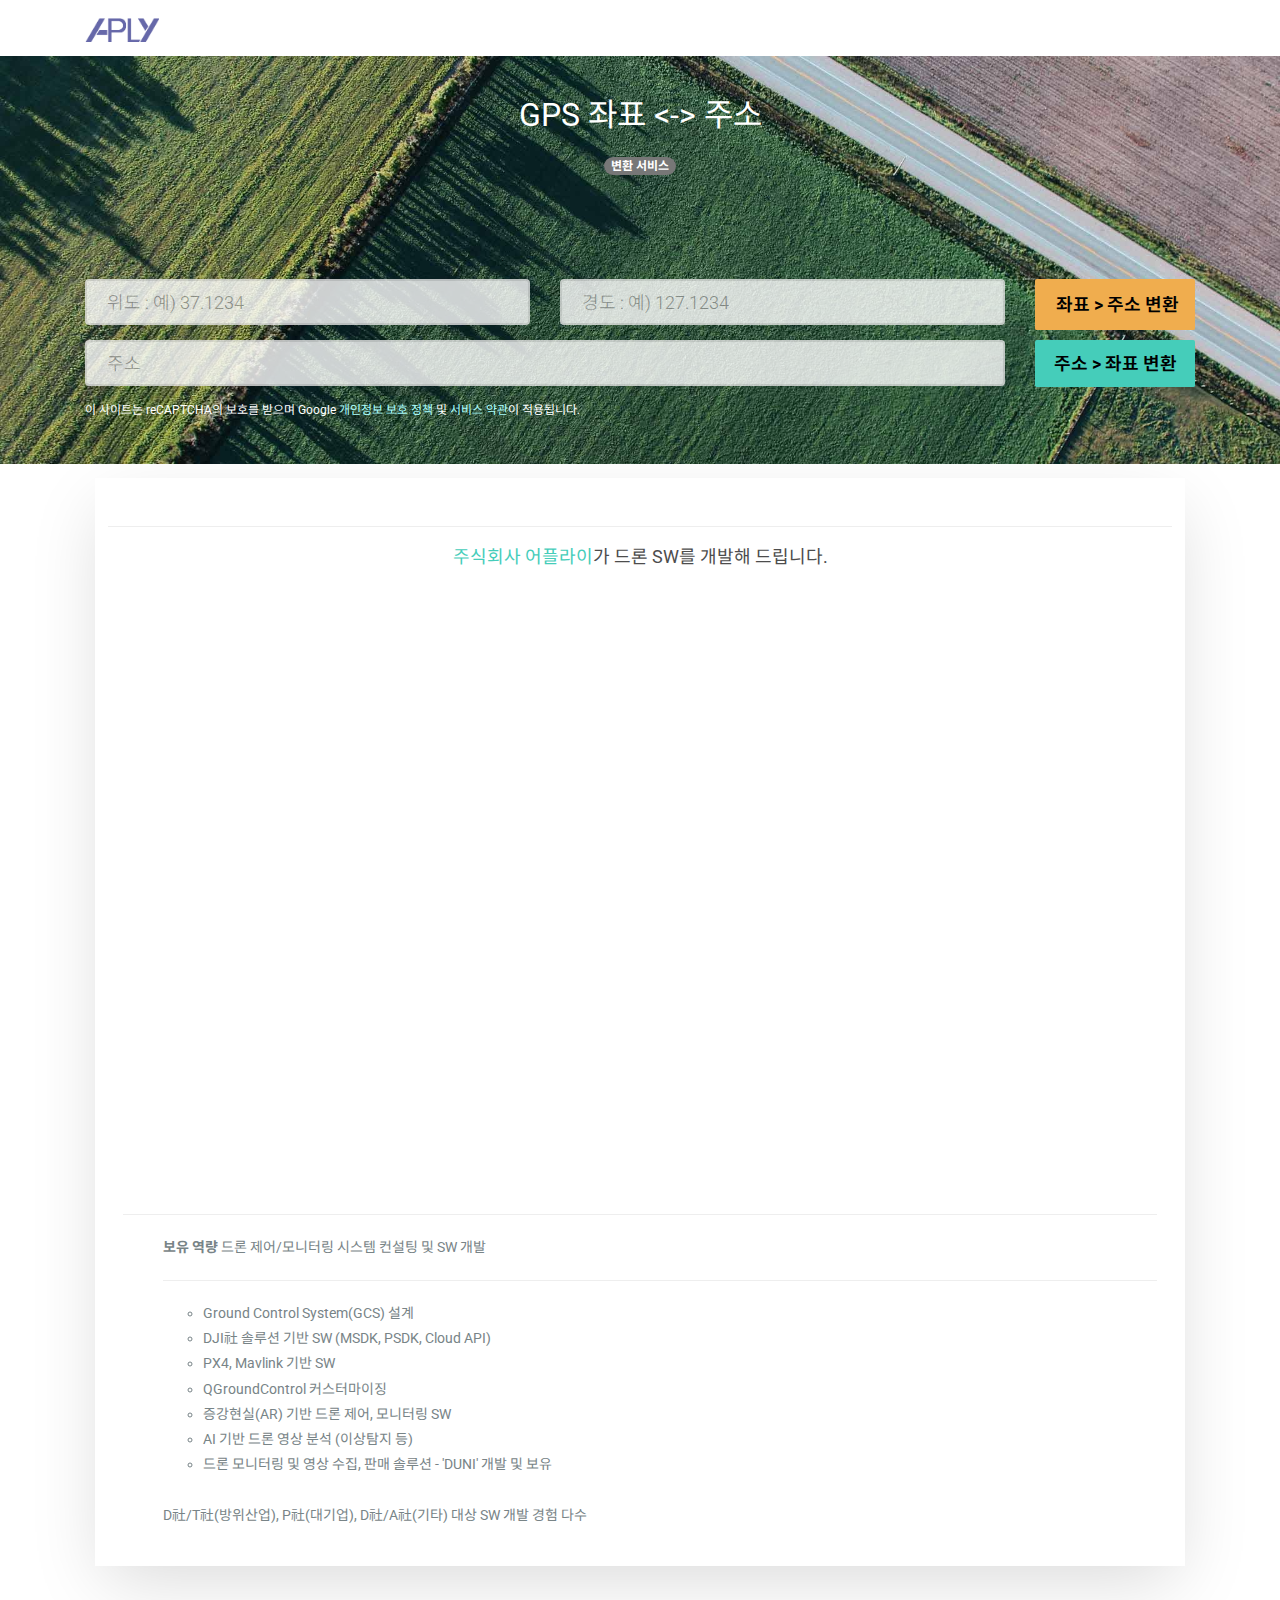
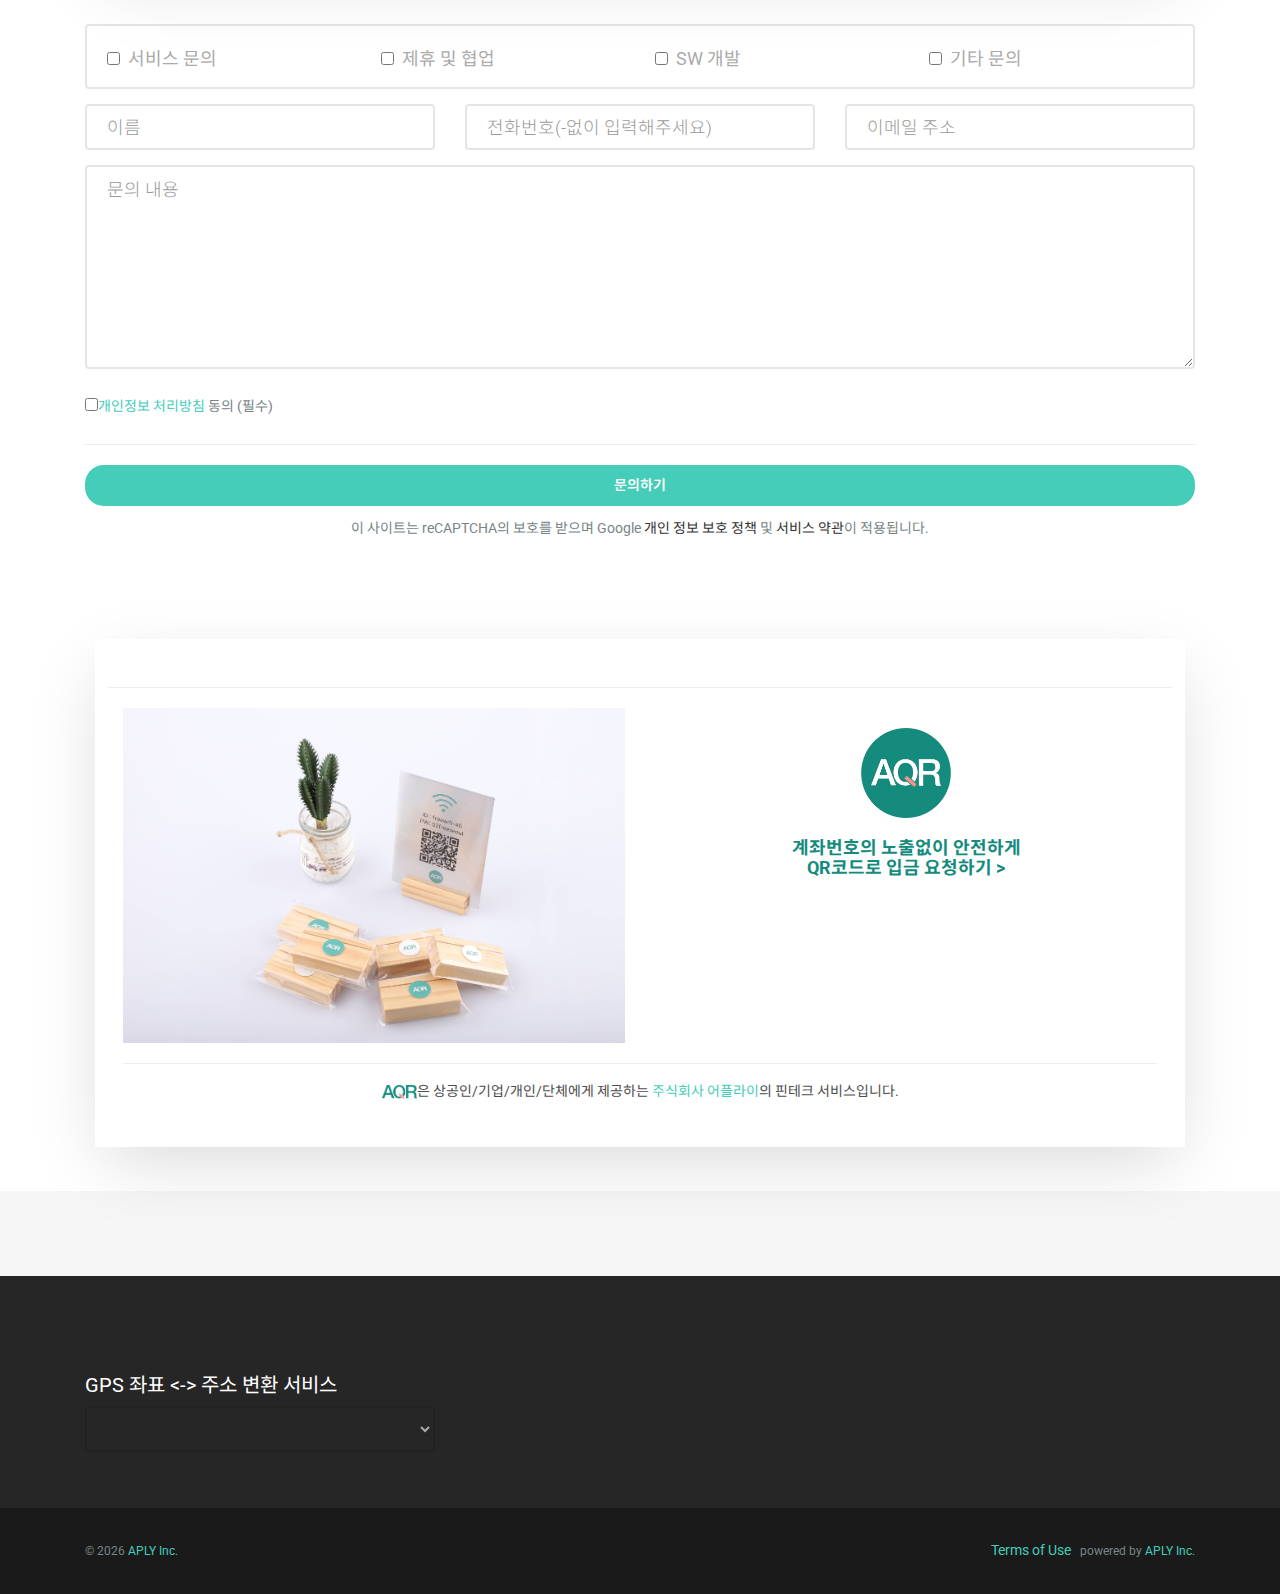
==== index.html @ 0f7461a8 "레이아웃 개선" ====
﻿<!DOCTYPE HTML>
<html>
	<head>	
	<!-- Google tag (gtag.js) -->
	<script async src="https://www.googletagmanager.com/gtag/js?id=G-LRBVFWS910"></script>
	<script>
	window.dataLayer = window.dataLayer || [];
	function gtag(){dataLayer.push(arguments);}
	gtag('js', new Date());

	gtag('config', 'G-LRBVFWS910');
	</script>	
	<title>GPS 좌표 <-> 주소 변환 서비스 - APLY</title>
	<meta charset="utf-8">
	<meta http-equiv="X-UA-Compatible" content="IE=edge">
	<meta name="viewport" content="width=device-width, initial-scale=1"/>
	<meta name="description" content="GPS좌표<->주소 변환 기능을 제공합니다 - APLY"/>
	<meta name="keywords" content="주소,좌표,변환,변경,검색,Drone,PILOT,드론,세계일주,꿈,비행,APLY"/>
	<meta name="author" content="aply.biz"/>
	<link rel="shortcut icon" type="image/x-icon" href="./images/favicon.ico"/>	
  	<!-- Facebook and Twitter integration -->
	<meta property="og:title" content="GPS좌표<->주소 변환 서비스 - APLY"/>
	<meta property="og:image" content="./images/site_title.png"/>
	<meta property="og:url" content="https://gps.aply.biz"/>
	<meta property="og:site_name" content="GPS 2 ADDRESS"/>
	<meta property="og:description" content="GPS좌표<->주소 변환 기능을 제공합니다 - APLY"/>
	
	<link href="./vendor/fontawesome-free/css/all.min.css" rel="stylesheet" type="text/css">
  	<link href="https://fonts.googleapis.com/css?family=Nunito:200,200i,300,300i,400,400i,600,600i,700,700i,800,800i,900,900i" rel="stylesheet">
	<link href="https://fonts.googleapis.com/css?family=Abel|Raleway|Roboto|Noto+Sans+KR" rel="stylesheet">

	<!-- Animate.css -->
	<link rel="stylesheet" href="./css/animate.css">
	<!-- Icomoon Icon Fonts-->
	<link rel="stylesheet" href="./css/icomoon.css">
	<!-- Themify Icons-->
	<link rel="stylesheet" href="./css/themify-icons.css">
	<!-- Bootstrap  -->
	<link rel="stylesheet" href="./css/bootstrap.css">
	<!-- Magnific Popup -->
	<link rel="stylesheet" href="./css/magnific-popup.css">
	
	<!-- Owl Carousel  -->
	<link rel="stylesheet" href="./css/owl.carousel.min.css">
	<link rel="stylesheet" href="./css/owl.theme.default.min.css">

	<link rel="stylesheet" href="./css/ol.css">
	<!-- Theme style  -->
	<link rel="stylesheet" href="./css/style.css">
	
	<script src='https://www.google.com/recaptcha/api.js?render=6LfPn_UUAAAAAN-EHnm2kRY9dUT8aTvIcfrvxGy7'></script>
	<style>
		.grecaptcha-badge {visibility: hidden;}
	</style>
	
	</head>	
	<body>

	<div id="fb-root"></div>
	<script>(function(d, s, id) {
	  var js, fjs = d.getElementsByTagName(s)[0];
	  if (d.getElementById(id)) return;
	  js = d.createElement(s); js.id = id;
	  js.src = 'https://connect.facebook.net/ko_KR/sdk.js#xfbml=1&version=v3.5&appId=570867566598427&autoLogAppEvents=1';
	  fjs.parentNode.insertBefore(js, fjs);
	}(document, 'script', 'facebook-jssdk'));
	</script>

	<div id="loading">
		<div class="loader"></div>
	</div>
	
	<div id="page">		
		<nav class="gtco-nav" role="navigation">
			<div class="gtco-container">

				<div class="row">
					<div class="col-sm-2 col-xs-12">
						<div id="gtco-logo"><a href="./index.html"><img src="./images/logo_aply.png" alt="APLY GPS 서비스" style="height:24px;"></a></div>
					</div>
					
				</div>

			</div>
		</nav>

		<header id="gtco-header2" class="gtco-cover" role="banner">
			<div class="gtco-container">
					<div class="row">
						<div class="col-md-12 text-center">
							<h1 style="color:white">GPS 좌표 <-> 주소</h1><span class="badge badge-danger">변환 서비스</span>
						</div>
					</div>
								
					<div class="row">
						<br><br><br><br>
					</div>
								
					<div class="service-wrap">
						<div class="row">
					        <div class="col-md-5">
					          	<input name="lat" id="lat" type="text" class="form-control" style="background-color:white;opacity: 0.8;" value="" placeholder="위도 : 예) 37.1234" required="">
					        </div>
					        <div class="col-md-5">
					          	<input name="lng" id="lng" type="text" class="form-control" style="background-color:white;opacity: 0.8;" value="" placeholder="경도 : 예) 127.1234" required="">
					        </div>
					        <div class="col-md-2 text-left">
					          	<a class="btn btn-warning btn-lg btn-block" role="button" onClick="requestAddress()" id="btnGetAddressByGPS">좌표 > 주소 변환</a>
					        </div>
					    </div>
					        
					    <div class="row">
					        <div class="col-md-10">
					        	<input name="address" id="address" type="text" class="form-control" style="background-color:white;opacity: 0.8;" value="" placeholder="주소">
					        </div>
					        <div class="col-md-2 text-left">
					        	<a class="btn btn-info btn-lg btn-block" role="button" onClick="requestGPS()" id="btnGetGpsByAddress">주소 > 좌표 변환</a>
					        </div>
					    </div>

						<div class="row">
							<div class="col-md-12">
								<span style="word-break:keep-all;color:#fff;font-size:12px">이 사이트는 reCAPTCHA의 보호를 받으며 Google <a href='https://policies.google.com/privacy' style='color:#aff;' target='_blank'>개인정보 보호 정책</a> 및 <a href='https://policies.google.com/terms' style='color:#aff;' target='_blank'>서비스 약관</a>이 적용됩니다.</span>
							</div>
						</div>
					</div>
			</div>
		</header>

		<div class="gtco-services gtco-section">
			<div class="gtco-container">		  		
	        	<div class="service-wrap">
	        		<div class="service">
	        			<div class="row">
							<div class="col-12">
				        		<HR>
							</div>
						</div>
						<div class="row">
							<div class="col-sm-12 text-center"><center>
								<H4><a href="https://aply.biz" target="_blank">주식회사 어플라이</a>가 드론 SW를 개발해 드립니다.</H4>								
								<div class="embed-responsive embed-responsive-16by9">
									<iframe class="embed-responsive-item" src="https://www.youtube.com/embed/2iR5_jylF90?rel=0" allowfullscreen></iframe>
								</div>
								<BR>
								</center>
							</div>
						</div>
						<div class="row">
							<div class="col-sm-12 text-left">									
									<HR>
									<ul>
									<b>보유 역량</b> 드론 제어/모니터링 시스템 컨설팅 및 SW 개발
									<hr>
										<ul>
											<li>Ground Control System(GCS) 설계</li>
											<li>DJI社 솔루션 기반 SW (MSDK, PSDK, Cloud API)</li>
											<li>PX4, Mavlink 기반 SW</li>
											<li>QGroundControl 커스터마이징</li>
											<li>증강현실(AR) 기반 드론 제어, 모니터링 SW</li>
											<li>AI 기반 드론 영상 분석 (이상탐지 등)</li>
											<li>드론 모니터링 및 영상 수집, 판매 솔루션 - 'DUNI' 개발 및 보유</li>											
										</ul>
										<BR>
										D社/T社(방위산업), P社(대기업), D社/A社(기타) 대상 SW 개발 경험 다수
									</ul>									
							</div>
						</div>
					</div>
				</div>
		  	</div>		
		</div>
		<!-- END .gtco-section -->		

		<div class="gtco-services gtco-section">
            <div class="gtco-container">
                <form role="form" method="post" id="email_up">
                    <div class="row">
                        <div class="col-lg-12">
                            <div class="form-group">
								<div class="form-control" style="height:auto; padding-bottom:.05rem;">
								<div class="row">                                
								  <div class="col-12 col-md-3 p-b-10">
									  <input type="checkbox" id="min_type_1" name="min_type_1" value="기타">
									  <label class="lab_check" for="min_type_1"><span class="checkbox"></span> &nbsp;서비스 문의</label>
								  </div>								  
								  <div class="col-12 col-md-3 p-b-10">
									<input type="checkbox" id="min_type_2" name="min_type_2" value="제휴">
									<label class="lab_check" for="min_type_2"><span class="checkbox"></span> &nbsp;제휴 및 협업</label>
								  </div>
								  <div class="col-12 col-md-3 p-b-10">
									<input type="checkbox" id="min_type_3" name="min_type_3" value="SW개발"> 
									<label class="lab_check" for="min_type_3"><span class="checkbox"></span> &nbsp;SW 개발</label>
								  </div>
								  <div class="col-12 col-md-3 p-b-10">
									<input type="checkbox" id="min_type_4" name="min_type_4" value="기타문의"> 
									<label class="lab_check" for="min_type_4"><span class="checkbox"></span> &nbsp;기타 문의</label>
								  </div>
								</div>
								<p class="help-block text-danger"></p>
								</div>
							</div>
                        </div>
                        <div class="col-lg-4">
                            <div class="form-group">
                                <input class="form-control" type="text" name="form_name" id="form_name" placeholder="이름"
                                    required="">
                                <p class="help-block text-danger"></p>
                            </div>
                        </div>
                        <div class="col-lg-4">
                            <div class="form-group">
                                <input class="form-control" type="text" name="form_phone" id="form_phone"
                                    placeholder="전화번호(-없이 입력해주세요)" required="" pattern="\d+">
                                <p class="help-block text-danger"></p>
                            </div>
                        </div>
                        <div class="col-lg-4">
                            <div class="form-group">
                                <input class="form-control" type="text" name="form_email" id="form_email"
                                    placeholder="이메일 주소" required="">
                                <p class="help-block text-danger"></p>
                            </div>
                        </div>
						<div class="col-md-12">
							<div class="form-group">
								<textarea class="form-control" name="form_content" id="form_content" rows="7" placeholder="문의 내용" required=""></textarea>
								<p class="help-block text-danger"></p>
							</div>
						</div>

                        <div class="col-md-12">
                            <p><input type="checkbox" name="agree_1" id="agree_1" value="제공"><label class="lab_check"
                                    for="agree_1"><span class="checkbox"></span> <a
                                        href="javascript:showPrivacyDialog();">개인정보 처리방침</a> 동의 <span
                                        class="required">(필수)</span></label></p>
                            <hr class="m-b-30 m-t-30">
                            <div class="text-center">
                                <input class="btn btn-circle btn-info btn-block" id="email_up_send" type="submit" value="문의하기">
                                이 사이트는 reCAPTCHA의 보호를 받으며 Google <a href='https://policies.google.com/privacy' style='color:#333;' target='_blank'>개인 정보 보호 정책</a> 및 <a href='https://policies.google.com/terms' style='color:#333;' target='_blank'>서비스 약관</a>이 적용됩니다.</a>
                            </div>
                            <input type="hidden" name="form_token" id="form_token">                            
                        </div>
                    </div>
                </form>
            </div>
        </div>

		<div class="gtco-services gtco-section" style="margin-top:70px;">
			<div class="gtco-container">		  		
	        	<div class="service-wrap">
	        		<div class="service">
	        			<div class="row">
							<div class="col-12">
				        		<HR>
							</div>
						</div>
						<div class="row">
							<div class="col-sm-6">
								<a href="https://aqr.aplx.link" target="_new"><img src="./images/aqr_image.jpg" border="0" width="100%" alt="간편하고 안전한 송금 - AQR"></a>
							</div>
							<div class="col-sm-6">
								<a href="https://aqr.aplx.link" target="_new"><img src="./images/aqr_square.png" border="0" width="90px" style="margin:20px"><H4><B style="color:#158b7e">계좌번호의 노출없이 안전하게<BR>QR코드로 입금 요청하기 ></B></H4></a>
							</div>
						</div>
						<div class="row">
							<div class="col-sm-12">
								<HR>
								<H5 style="word-break:keep-all;"><img src="./images/logo-aqr1.png" border="0" width="35px">은 상공인/기업/개인/단체에게 제공하는 <a href="https://aply.biz" target="_blank">주식회사 어플라이</a>의 핀테크 서비스입니다.</H5>
							</div>
						</div>
					</div>
				</div>
		  	</div>		
		</div>
		<!-- END .gtco-section -->
						
		<div class="gtco-client">
			<div class="gtco-container">
				<div class="row">
					<div class="col-md-12">	
							<div class="fb-like" data-href="https://www.facebook.com/APLYPLATFORM" data-layout="standard" data-action="like" data-size="small" data-show-faces="true" data-width="300"></div>
					</div>
				</div>
			</div>
		</div>
		<!-- END .gtco-client -->
		
		<footer id="gtco-footer" class="gtco-section" role="contentinfo">
			<div class="gtco-container">				
				<div class="row row-pb-md">
					<div class="col-md-4 gtco-widget gtco-footer-paragraph">
						<h3>GPS 좌표 <-> 주소 변환 서비스</h3>
						<select id="selSites" class="form-control"></select>
					</div>
					
				</div>
			</div>
			<div class="gtco-copyright">
				<div class="gtco-container">
					<div class="row">
						<div class="col-md-6 text-left">
							<p><small>&copy; <script>var cYear=(new Date()).getFullYear();document.write(cYear);</script> <a href="https://aply.biz" target="_new">APLY Inc.</a></small></p>
						</div>
						<div class="col-md-6 text-right">
							<a href="./service.html" onClick="GATAGM('util_tos_link_click', 'CONTENT');" target=_new>Terms of Use</a> &nbsp;
							<small>powered by <a onClick="GATAGM('util_aply_homepage_link_click', 'CONTENT');" href="http://aply.biz/" target="_blank">APLY Inc.</a></small>
						</div>
					</div>
				</div>
			</div>
		</footer>			
		
		<div id="popup" class="ol-popup">
			<a href="#" id="popup-closer" class="ol-popup-closer"></a>
			<div id="popup-content"></div>
		</div>

		<div class="gototop js-top">
			<a href="#" class="js-gotop"><i class="icon-arrow-up"></i></a>
		</div>

		<div class="modal fade" id="errorModal">
			<div class="modal-dialog">
				<div class="modal-content">
					<div class="modal-header">
						<h5 class="modal-title" id="modal-title">Notification</h5>
					</div>
					<div class="modal-body" id="errorModalLabel"></div>
					<div class="modal-footer">
						<button class="btn btn-primary" type="button" data-dismiss="modal" id="modal-confirm-btn">Confirm</button>
					</div>
				</div>
			</div>
		</div>

		<!-- Logout Modal-->
		<div class="modal fade" id="askModal" tabindex="-1" role="dialog" aria-labelledby="askModalLabel"
			aria-hidden="true">
			<div class="modal-dialog" role="document">
				<div class="modal-content">
					<div class="modal-header">
						<h5 class="modal-title" id="askModalLabel">APLY</h5>
					</div>
					<div class="modal-body">
						<span id="askModalContent"></span>
					</div>
					<div class="modal-footer">
						<button class="btn btn-primary" type="button" data-dismiss="modal" id="askModalOKButton">확인</button>
					</div>
				</div>
			</div>
		</div>

		<!-- Modal 3 -->
		<div class="modal fade" id="modal-3" tabindex="-1" role="dialog" aria-labelledby="exampleModalLabel" aria-hidden="true">
			<div class="modal-dialog modal-lg" role="document">
				<div class="modal-content">
					<div class="modal-header">
						<h5 class="modal-title" id="modal_title_content">(주)어플라이 개인정보 처리방침</h5>
						<button class="close" type="button" data-dismiss="modal" aria-label="Close"><span aria-hidden="true">×</span></button>
					</div>
					<div class="modal-body" id="modal_body_content"></div>
					<div class="modal-footer">
						<button class="btn btn-secondary btn-sm btn-circle" type="button" data-dismiss="modal">닫기</button>
					</div>
				</div>
			</div>
		</div>
	</div>
  
  	<!-- jQuery -->
	<script src="./js/jquery.min.js"></script>
	<!-- jQuery Easing -->
	<script src="./js/jquery.easing.1.3.js"></script>
	<!-- Bootstrap -->
	<script src="./js/bootstrap.min.js"></script>	
	<script src="./js/ol.js"></script>
  	<script src="./js/gps.js?v=20230917_01"></script>
	<script src="https://home.aply.biz/assets/js/aplyServices.js?v=20230917_01"></script>
	</body>
</html>
---- css/icomoon.css ----
@font-face {
  font-family: 'icomoon';
  src:  url('../fonts/icomoon/icomoon.eot?6iuir');
  src:  url('../fonts/icomoon/icomoon.eot?6iuir#iefix') format('embedded-opentype'),
    url('../fonts/icomoon/icomoon.ttf?6iuir') format('truetype'),
    url('../fonts/icomoon/icomoon.woff?6iuir') format('woff'),
    url('../fonts/icomoon/icomoon.svg?6iuir#icomoon') format('svg');
  font-weight: normal;
  font-style: normal;
}

[class^="icon-"], [class*=" icon-"] {
  /* use !important to prevent issues with browser extensions that change fonts */
  font-family: 'icomoon' !important;
  speak: none;
  font-style: normal;
  font-weight: normal;
  font-variant: normal;
  text-transform: none;
  line-height: 1;

  /* Better Font Rendering =========== */
  -webkit-font-smoothing: antialiased;
  -moz-osx-font-smoothing: grayscale;
}

.icon-eye:before {
  content: "\e000";
}
.icon-paper-clip:before {
  content: "\e001";
}
.icon-mail:before {
  content: "\e002";
}
.icon-toggle:before {
  content: "\e003";
}
.icon-layout:before {
  content: "\e004";
}
.icon-link:before {
  content: "\e005";
}
.icon-bell:before {
  content: "\e006";
}
.icon-lock:before {
  content: "\e007";
}
.icon-unlock:before {
  content: "\e008";
}
.icon-ribbon:before {
  content: "\e009";
}
.icon-image:before {
  content: "\e010";
}
.icon-signal:before {
  content: "\e011";
}
.icon-target:before {
  content: "\e012";
}
.icon-clipboard:before {
  content: "\e013";
}
.icon-clock:before {
  content: "\e014";
}
.icon-watch:before {
  content: "\e015";
}
.icon-air-play:before {
  content: "\e016";
}
.icon-camera:before {
  content: "\e017";
}
.icon-video:before {
  content: "\e018";
}
.icon-disc:before {
  content: "\e019";
}
.icon-printer:before {
  content: "\e020";
}
.icon-monitor:before {
  content: "\e021";
}
.icon-server:before {
  content: "\e022";
}
.icon-cog:before {
  content: "\e023";
}
.icon-heart:before {
  content: "\e024";
}
.icon-paragraph:before {
  content: "\e025";
}
.icon-align-justify:before {
  content: "\e026";
}
.icon-align-left:before {
  content: "\e027";
}
.icon-align-center:before {
  content: "\e028";
}
.icon-align-right:before {
  content: "\e029";
}
.icon-book:before {
  content: "\e030";
}
.icon-layers:before {
  content: "\e031";
}
.icon-stack:before {
  content: "\e032";
}
.icon-stack-2:before {
  content: "\e033";
}
.icon-paper:before {
  content: "\e034";
}
.icon-paper-stack:before {
  content: "\e035";
}
.icon-search:before {
  content: "\e036";
}
.icon-zoom-in:before {
  content: "\e037";
}
.icon-zoom-out:before {
  content: "\e038";
}
.icon-reply:before {
  content: "\e039";
}
.icon-circle-plus:before {
  content: "\e040";
}
.icon-circle-minus:before {
  content: "\e041";
}
.icon-circle-check:before {
  content: "\e042";
}
.icon-circle-cross:before {
  content: "\e043";
}
.icon-square-plus:before {
  content: "\e044";
}
.icon-square-minus:before {
  content: "\e045";
}
.icon-square-check:before {
  content: "\e046";
}
.icon-square-cross:before {
  content: "\e047";
}
.icon-microphone:before {
  content: "\e048";
}
.icon-record:before {
  content: "\e049";
}
.icon-skip-back:before {
  content: "\e050";
}
.icon-rewind:before {
  content: "\e051";
}
.icon-play:before {
  content: "\e052";
}
.icon-pause:before {
  content: "\e053";
}
.icon-stop:before {
  content: "\e054";
}
.icon-fast-forward:before {
  content: "\e055";
}
.icon-skip-forward:before {
  content: "\e056";
}
.icon-shuffle:before {
  content: "\e057";
}
.icon-repeat:before {
  content: "\e058";
}
.icon-folder:before {
  content: "\e059";
}
.icon-umbrella:before {
  content: "\e060";
}
.icon-moon:before {
  content: "\e061";
}
.icon-thermometer:before {
  content: "\e062";
}
.icon-drop:before {
  content: "\e063";
}
.icon-sun:before {
  content: "\e064";
}
.icon-cloud:before {
  content: "\e065";
}
.icon-cloud-upload:before {
  content: "\e066";
}
.icon-cloud-download:before {
  content: "\e067";
}
.icon-upload:before {
  content: "\e068";
}
.icon-download:before {
  content: "\e069";
}
.icon-location:before {
  content: "\e070";
}
.icon-location-2:before {
  content: "\e071";
}
.icon-map:before {
  content: "\e072";
}
.icon-battery:before {
  content: "\e073";
}
.icon-head:before {
  content: "\e074";
}
.icon-briefcase:before {
  content: "\e075";
}
.icon-speech-bubble:before {
  content: "\e076";
}
.icon-anchor:before {
  content: "\e077";
}
.icon-globe:before {
  content: "\e078";
}
.icon-box:before {
  content: "\e079";
}
.icon-reload:before {
  content: "\e080";
}
.icon-share:before {
  content: "\e081";
}
.icon-marquee:before {
  content: "\e082";
}
.icon-marquee-plus:before {
  content: "\e083";
}
.icon-marquee-minus:before {
  content: "\e084";
}
.icon-tag:before {
  content: "\e085";
}
.icon-power:before {
  content: "\e086";
}
.icon-command:before {
  content: "\e087";
}
.icon-alt:before {
  content: "\e088";
}
.icon-esc:before {
  content: "\e089";
}
.icon-bar-graph:before {
  content: "\e090";
}
.icon-bar-graph-2:before {
  content: "\e091";
}
.icon-pie-graph:before {
  content: "\e092";
}
.icon-star:before {
  content: "\e093";
}
.icon-arrow-left:before {
  content: "\e094";
}
.icon-arrow-right:before {
  content: "\e095";
}
.icon-arrow-up:before {
  content: "\e096";
}
.icon-arrow-down:before {
  content: "\e097";
}
.icon-volume:before {
  content: "\e098";
}
.icon-mute:before {
  content: "\e099";
}
.icon-content-right:before {
  content: "\e100";
}
.icon-content-left:before {
  content: "\e101";
}
.icon-grid:before {
  content: "\e102";
}
.icon-grid-2:before {
  content: "\e103";
}
.icon-columns:before {
  content: "\e104";
}
.icon-loader:before {
  content: "\e105";
}
.icon-bag:before {
  content: "\e106";
}
.icon-ban:before {
  content: "\e107";
}
.icon-flag:before {
  content: "\e108";
}
.icon-trash:before {
  content: "\e109";
}
.icon-expand:before {
  content: "\e110";
}
.icon-contract:before {
  content: "\e111";
}
.icon-maximize:before {
  content: "\e112";
}
.icon-minimize:before {
  content: "\e113";
}
.icon-plus:before {
  content: "\e114";
}
.icon-minus:before {
  content: "\e115";
}
.icon-check:before {
  content: "\e116";
}
.icon-cross:before {
  content: "\e117";
}
.icon-move:before {
  content: "\e118";
}
.icon-delete:before {
  content: "\e119";
}
.icon-menu:before {
  content: "\e120";
}
.icon-archive:before {
  content: "\e121";
}
.icon-inbox:before {
  content: "\e122";
}
.icon-outbox:before {
  content: "\e123";
}
.icon-file:before {
  content: "\e124";
}
.icon-file-add:before {
  content: "\e125";
}
.icon-file-subtract:before {
  content: "\e126";
}
.icon-help:before {
  content: "\e127";
}
.icon-open:before {
  content: "\e128";
}
.icon-ellipsis:before {
  content: "\e129";
}
.icon-add-to-list:before {
  content: "\e900";
}
.icon-classic-computer:before {
  content: "\e901";
}
.icon-controller-fast-backward:before {
  content: "\e902";
}
.icon-creative-commons-attribution:before {
  content: "\e903";
}
.icon-creative-commons-noderivs:before {
  content: "\e904";
}
.icon-creative-commons-noncommercial-eu:before {
  content: "\e905";
}
.icon-creative-commons-noncommercial-us:before {
  content: "\e906";
}
.icon-creative-commons-public-domain:before {
  content: "\e907";
}
.icon-creative-commons-remix:before {
  content: "\e908";
}
.icon-creative-commons-share:before {
  content: "\e909";
}
.icon-creative-commons-sharealike:before {
  content: "\e90a";
}
.icon-creative-commons:before {
  content: "\e90b";
}
.icon-document-landscape:before {
  content: "\e90c";
}
.icon-remove-user:before {
  content: "\e90d";
}
.icon-warning:before {
  content: "\e90e";
}
.icon-arrow-bold-down:before {
  content: "\e90f";
}
.icon-arrow-bold-left:before {
  content: "\e910";
}
.icon-arrow-bold-right:before {
  content: "\e911";
}
.icon-arrow-bold-up:before {
  content: "\e912";
}
.icon-arrow-down2:before {
  content: "\e913";
}
.icon-arrow-left2:before {
  content: "\e914";
}
.icon-arrow-long-down:before {
  content: "\e915";
}
.icon-arrow-long-left:before {
  content: "\e916";
}
.icon-arrow-long-right:before {
  content: "\e917";
}
.icon-arrow-long-up:before {
  content: "\e918";
}
.icon-arrow-right2:before {
  content: "\e919";
}
.icon-arrow-up2:before {
  content: "\e91a";
}
.icon-arrow-with-circle-down:before {
  content: "\e91b";
}
.icon-arrow-with-circle-left:before {
  content: "\e91c";
}
.icon-arrow-with-circle-right:before {
  content: "\e91d";
}
.icon-arrow-with-circle-up:before {
  content: "\e91e";
}
.icon-bookmark:before {
  content: "\e91f";
}
.icon-bookmarks:before {
  content: "\e920";
}
.icon-chevron-down:before {
  content: "\e921";
}
.icon-chevron-left:before {
  content: "\e922";
}
.icon-chevron-right:before {
  content: "\e923";
}
.icon-chevron-small-down:before {
  content: "\e924";
}
.icon-chevron-small-left:before {
  content: "\e925";
}
.icon-chevron-small-right:before {
  content: "\e926";
}
.icon-chevron-small-up:before {
  content: "\e927";
}
.icon-chevron-thin-down:before {
  content: "\e928";
}
.icon-chevron-thin-left:before {
  content: "\e929";
}
.icon-chevron-thin-right:before {
  content: "\e92a";
}
.icon-chevron-thin-up:before {
  content: "\e92b";
}
.icon-chevron-up:before {
  content: "\e92c";
}
.icon-chevron-with-circle-down:before {
  content: "\e92d";
}
.icon-chevron-with-circle-left:before {
  content: "\e92e";
}
.icon-chevron-with-circle-right:before {
  content: "\e92f";
}
.icon-chevron-with-circle-up:before {
  content: "\e930";
}
.icon-cloud2:before {
  content: "\e931";
}
.icon-controller-fast-forward:before {
  content: "\e932";
}
.icon-controller-jump-to-start:before {
  content: "\e933";
}
.icon-controller-next:before {
  content: "\e934";
}
.icon-controller-paus:before {
  content: "\e935";
}
.icon-controller-play:before {
  content: "\e936";
}
.icon-controller-record:before {
  content: "\e937";
}
.icon-controller-stop:before {
  content: "\e938";
}
.icon-controller-volume:before {
  content: "\e939";
}
.icon-dot-single:before {
  content: "\e93a";
}
.icon-dots-three-horizontal:before {
  content: "\e93b";
}
.icon-dots-three-vertical:before {
  content: "\e93c";
}
.icon-dots-two-horizontal:before {
  content: "\e93d";
}
.icon-dots-two-vertical:before {
  content: "\e93e";
}
.icon-download2:before {
  content: "\e93f";
}
.icon-emoji-flirt:before {
  content: "\e940";
}
.icon-flow-branch:before {
  content: "\e941";
}
.icon-flow-cascade:before {
  content: "\e942";
}
.icon-flow-line:before {
  content: "\e943";
}
.icon-flow-parallel:before {
  content: "\e944";
}
.icon-flow-tree:before {
  content: "\e945";
}
.icon-install:before {
  content: "\e946";
}
.icon-layers2:before {
  content: "\e947";
}
.icon-open-book:before {
  content: "\e948";
}
.icon-resize-100:before {
  content: "\e949";
}
.icon-resize-full-screen:before {
  content: "\e94a";
}
.icon-save:before {
  content: "\e94b";
}
.icon-select-arrows:before {
  content: "\e94c";
}
.icon-sound-mute:before {
  content: "\e94d";
}
.icon-sound:before {
  content: "\e94e";
}
.icon-trash2:before {
  content: "\e94f";
}
.icon-triangle-down:before {
  content: "\e950";
}
.icon-triangle-left:before {
  content: "\e951";
}
.icon-triangle-right:before {
  content: "\e952";
}
.icon-triangle-up:before {
  content: "\e953";
}
.icon-uninstall:before {
  content: "\e954";
}
.icon-upload-to-cloud:before {
  content: "\e955";
}
.icon-upload2:before {
  content: "\e956";
}
.icon-add-user:before {
  content: "\e957";
}
.icon-address:before {
  content: "\e958";
}
.icon-adjust:before {
  content: "\e959";
}
.icon-air:before {
  content: "\e95a";
}
.icon-aircraft-landing:before {
  content: "\e95b";
}
.icon-aircraft-take-off:before {
  content: "\e95c";
}
.icon-aircraft:before {
  content: "\e95d";
}
.icon-align-bottom:before {
  content: "\e95e";
}
.icon-align-horizontal-middle:before {
  content: "\e95f";
}
.icon-align-left2:before {
  content: "\e960";
}
.icon-align-right2:before {
  content: "\e961";
}
.icon-align-top:before {
  content: "\e962";
}
.icon-align-vertical-middle:before {
  content: "\e963";
}
.icon-archive2:before {
  content: "\e964";
}
.icon-area-graph:before {
  content: "\e965";
}
.icon-attachment:before {
  content: "\e966";
}
.icon-awareness-ribbon:before {
  content: "\e967";
}
.icon-back-in-time:before {
  content: "\e968";
}
.icon-back:before {
  content: "\e969";
}
.icon-bar-graph2:before {
  content: "\e96a";
}
.icon-battery2:before {
  content: "\e96b";
}
.icon-beamed-note:before {
  content: "\e96c";
}
.icon-bell2:before {
  content: "\e96d";
}
.icon-blackboard:before {
  content: "\e96e";
}
.icon-block:before {
  content: "\e96f";
}
.icon-book2:before {
  content: "\e970";
}
.icon-bowl:before {
  content: "\e971";
}
.icon-box2:before {
  content: "\e972";
}
.icon-briefcase2:before {
  content: "\e973";
}
.icon-browser:before {
  content: "\e974";
}
.icon-brush:before {
  content: "\e975";
}
.icon-bucket:before {
  content: "\e976";
}
.icon-cake:before {
  content: "\e977";
}
.icon-calculator:before {
  content: "\e978";
}
.icon-calendar:before {
  content: "\e979";
}
.icon-camera2:before {
  content: "\e97a";
}
.icon-ccw:before {
  content: "\e97b";
}
.icon-chat:before {
  content: "\e97c";
}
.icon-check2:before {
  content: "\e97d";
}
.icon-circle-with-cross:before {
  content: "\e97e";
}
.icon-circle-with-minus:before {
  content: "\e97f";
}
.icon-circle-with-plus:before {
  content: "\e980";
}
.icon-circle:before {
  content: "\e981";
}
.icon-circular-graph:before {
  content: "\e982";
}
.icon-clapperboard:before {
  content: "\e983";
}
.icon-clipboard2:before {
  content: "\e984";
}
.icon-clock2:before {
  content: "\e985";
}
.icon-code:before {
  content: "\e986";
}
.icon-cog2:before {
  content: "\e987";
}
.icon-colours:before {
  content: "\e988";
}
.icon-compass:before {
  content: "\e989";
}
.icon-copy:before {
  content: "\e98a";
}
.icon-credit-card:before {
  content: "\e98b";
}
.icon-credit:before {
  content: "\e98c";
}
.icon-cross2:before {
  content: "\e98d";
}
.icon-cup:before {
  content: "\e98e";
}
.icon-cw:before {
  content: "\e98f";
}
.icon-cycle:before {
  content: "\e990";
}
.icon-database:before {
  content: "\e991";
}
.icon-dial-pad:before {
  content: "\e992";
}
.icon-direction:before {
  content: "\e993";
}
.icon-document:before {
  content: "\e994";
}
.icon-documents:before {
  content: "\e995";
}
.icon-drink:before {
  content: "\e996";
}
.icon-drive:before {
  content: "\e997";
}
.icon-drop2:before {
  content: "\e998";
}
.icon-edit:before {
  content: "\e999";
}
.icon-email:before {
  content: "\e99a";
}
.icon-emoji-happy:before {
  content: "\e99b";
}
.icon-emoji-neutral:before {
  content: "\e99c";
}
.icon-emoji-sad:before {
  content: "\e99d";
}
.icon-erase:before {
  content: "\e99e";
}
.icon-eraser:before {
  content: "\e99f";
}
.icon-export:before {
  content: "\e9a0";
}
.icon-eye2:before {
  content: "\e9a1";
}
.icon-feather:before {
  content: "\e9a2";
}
.icon-flag2:before {
  content: "\e9a3";
}
.icon-flash:before {
  content: "\e9a4";
}
.icon-flashlight:before {
  content: "\e9a5";
}
.icon-flat-brush:before {
  content: "\e9a6";
}
.icon-folder-images:before {
  content: "\e9a7";
}
.icon-folder-music:before {
  content: "\e9a8";
}
.icon-folder-video:before {
  content: "\e9a9";
}
.icon-folder2:before {
  content: "\e9aa";
}
.icon-forward:before {
  content: "\e9ab";
}
.icon-funnel:before {
  content: "\e9ac";
}
.icon-game-controller:before {
  content: "\e9ad";
}
.icon-gauge:before {
  content: "\e9ae";
}
.icon-globe2:before {
  content: "\e9af";
}
.icon-graduation-cap:before {
  content: "\e9b0";
}
.icon-grid2:before {
  content: "\e9b1";
}
.icon-hair-cross:before {
  content: "\e9b2";
}
.icon-hand:before {
  content: "\e9b3";
}
.icon-heart-outlined:before {
  content: "\e9b4";
}
.icon-heart2:before {
  content: "\e9b5";
}
.icon-help-with-circle:before {
  content: "\e9b6";
}
.icon-help2:before {
  content: "\e9b7";
}
.icon-home:before {
  content: "\e9b8";
}
.icon-hour-glass:before {
  content: "\e9b9";
}
.icon-image-inverted:before {
  content: "\e9ba";
}
.icon-image2:before {
  content: "\e9bb";
}
.icon-images:before {
  content: "\e9bc";
}
.icon-inbox2:before {
  content: "\e9bd";
}
.icon-infinity:before {
  content: "\e9be";
}
.icon-info-with-circle:before {
  content: "\e9bf";
}
.icon-info:before {
  content: "\e9c0";
}
.icon-key:before {
  content: "\e9c1";
}
.icon-keyboard:before {
  content: "\e9c2";
}
.icon-lab-flask:before {
  content: "\e9c3";
}
.icon-landline:before {
  content: "\e9c4";
}
.icon-language:before {
  content: "\e9c5";
}
.icon-laptop:before {
  content: "\e9c6";
}
.icon-leaf:before {
  content: "\e9c7";
}
.icon-level-down:before {
  content: "\e9c8";
}
.icon-level-up:before {
  content: "\e9c9";
}
.icon-lifebuoy:before {
  content: "\e9ca";
}
.icon-light-bulb:before {
  content: "\e9cb";
}
.icon-light-down:before {
  content: "\e9cc";
}
.icon-light-up:before {
  content: "\e9cd";
}
.icon-line-graph:before {
  content: "\e9ce";
}
.icon-link2:before {
  content: "\e9cf";
}
.icon-list:before {
  content: "\e9d0";
}
.icon-location-pin:before {
  content: "\e9d1";
}
.icon-location2:before {
  content: "\e9d2";
}
.icon-lock-open:before {
  content: "\e9d3";
}
.icon-lock2:before {
  content: "\e9d4";
}
.icon-log-out:before {
  content: "\e9d5";
}
.icon-login:before {
  content: "\e9d6";
}
.icon-loop:before {
  content: "\e9d7";
}
.icon-magnet:before {
  content: "\e9d8";
}
.icon-magnifying-glass:before {
  content: "\e9d9";
}
.icon-mail2:before {
  content: "\e9da";
}
.icon-man:before {
  content: "\e9db";
}
.icon-map2:before {
  content: "\e9dc";
}
.icon-mask:before {
  content: "\e9dd";
}
.icon-medal:before {
  content: "\e9de";
}
.icon-megaphone:before {
  content: "\e9df";
}
.icon-menu2:before {
  content: "\e9e0";
}
.icon-message:before {
  content: "\e9e1";
}
.icon-mic:before {
  content: "\e9e2";
}
.icon-minus2:before {
  content: "\e9e3";
}
.icon-mobile:before {
  content: "\e9e4";
}
.icon-modern-mic:before {
  content: "\e9e5";
}
.icon-moon2:before {
  content: "\e9e6";
}
.icon-mouse:before {
  content: "\e9e7";
}
.icon-music:before {
  content: "\e9e8";
}
.icon-network:before {
  content: "\e9e9";
}
.icon-new-message:before {
  content: "\e9ea";
}
.icon-new:before {
  content: "\e9eb";
}
.icon-news:before {
  content: "\e9ec";
}
.icon-note:before {
  content: "\e9ed";
}
.icon-notification:before {
  content: "\e9ee";
}
.icon-old-mobile:before {
  content: "\e9ef";
}
.icon-old-phone:before {
  content: "\e9f0";
}
.icon-palette:before {
  content: "\e9f1";
}
.icon-paper-plane:before {
  content: "\e9f2";
}
.icon-pencil:before {
  content: "\e9f3";
}
.icon-phone:before {
  content: "\e9f4";
}
.icon-pie-chart:before {
  content: "\e9f5";
}
.icon-pin:before {
  content: "\e9f6";
}
.icon-plus2:before {
  content: "\e9f7";
}
.icon-popup:before {
  content: "\e9f8";
}
.icon-power-plug:before {
  content: "\e9f9";
}
.icon-price-ribbon:before {
  content: "\e9fa";
}
.icon-price-tag:before {
  content: "\e9fb";
}
.icon-print:before {
  content: "\e9fc";
}
.icon-progress-empty:before {
  content: "\e9fd";
}
.icon-progress-full:before {
  content: "\e9fe";
}
.icon-progress-one:before {
  content: "\e9ff";
}
.icon-progress-two:before {
  content: "\ea00";
}
.icon-publish:before {
  content: "\ea01";
}
.icon-quote:before {
  content: "\ea02";
}
.icon-radio:before {
  content: "\ea03";
}
.icon-reply-all:before {
  content: "\ea04";
}
.icon-reply2:before {
  content: "\ea05";
}
.icon-retweet:before {
  content: "\ea06";
}
.icon-rocket:before {
  content: "\ea07";
}
.icon-round-brush:before {
  content: "\ea08";
}
.icon-rss:before {
  content: "\ea09";
}
.icon-ruler:before {
  content: "\ea0a";
}
.icon-scissors:before {
  content: "\ea0b";
}
.icon-share-alternitive:before {
  content: "\ea0c";
}
.icon-share2:before {
  content: "\ea0d";
}
.icon-shareable:before {
  content: "\ea0e";
}
.icon-shield:before {
  content: "\ea0f";
}
.icon-shop:before {
  content: "\ea10";
}
.icon-shopping-bag:before {
  content: "\ea11";
}
.icon-shopping-basket:before {
  content: "\ea12";
}
.icon-shopping-cart:before {
  content: "\ea13";
}
.icon-shuffle2:before {
  content: "\ea14";
}
.icon-signal2:before {
  content: "\ea15";
}
.icon-sound-mix:before {
  content: "\ea16";
}
.icon-sports-club:before {
  content: "\ea17";
}
.icon-spreadsheet:before {
  content: "\ea18";
}
.icon-squared-cross:before {
  content: "\ea19";
}
.icon-squared-minus:before {
  content: "\ea1a";
}
.icon-squared-plus:before {
  content: "\ea1b";
}
.icon-star-outlined:before {
  content: "\ea1c";
}
.icon-star2:before {
  content: "\ea1d";
}
.icon-stopwatch:before {
  content: "\ea1e";
}
.icon-suitcase:before {
  content: "\ea1f";
}
.icon-swap:before {
  content: "\ea20";
}
.icon-sweden:before {
  content: "\ea21";
}
.icon-switch:before {
  content: "\ea22";
}
.icon-tablet:before {
  content: "\ea23";
}
.icon-tag2:before {
  content: "\ea24";
}
.icon-text-document-inverted:before {
  content: "\ea25";
}
.icon-text-document:before {
  content: "\ea26";
}
.icon-text:before {
  content: "\ea27";
}
.icon-thermometer2:before {
  content: "\ea28";
}
.icon-thumbs-down:before {
  content: "\ea29";
}
.icon-thumbs-up:before {
  content: "\ea2a";
}
.icon-thunder-cloud:before {
  content: "\ea2b";
}
.icon-ticket:before {
  content: "\ea2c";
}
.icon-time-slot:before {
  content: "\ea2d";
}
.icon-tools:before {
  content: "\ea2e";
}
.icon-traffic-cone:before {
  content: "\ea2f";
}
.icon-tree:before {
  content: "\ea30";
}
.icon-trophy:before {
  content: "\ea31";
}
.icon-tv:before {
  content: "\ea32";
}
.icon-typing:before {
  content: "\ea33";
}
.icon-unread:before {
  content: "\ea34";
}
.icon-untag:before {
  content: "\ea35";
}
.icon-user:before {
  content: "\ea36";
}
.icon-users:before {
  content: "\ea37";
}
.icon-v-card:before {
  content: "\ea38";
}
.icon-video2:before {
  content: "\ea39";
}
.icon-vinyl:before {
  content: "\ea3a";
}
.icon-voicemail:before {
  content: "\ea3b";
}
.icon-wallet:before {
  content: "\ea3c";
}
.icon-water:before {
  content: "\ea3d";
}
.icon-px-with-circle:before {
  content: "\ea3e";
}
.icon-px:before {
  content: "\ea3f";
}
.icon-basecamp:before {
  content: "\ea40";
}
.icon-behance:before {
  content: "\ea41";
}
.icon-creative-cloud:before {
  content: "\ea42";
}
.icon-dropbox:before {
  content: "\ea43";
}
.icon-evernote:before {
  content: "\ea44";
}
.icon-flattr:before {
  content: "\ea45";
}
.icon-foursquare:before {
  content: "\ea46";
}
.icon-google-drive:before {
  content: "\ea47";
}
.icon-google-hangouts:before {
  content: "\ea48";
}
.icon-grooveshark:before {
  content: "\ea49";
}
.icon-icloud:before {
  content: "\ea4a";
}
.icon-mixi:before {
  content: "\ea4b";
}
.icon-onedrive:before {
  content: "\ea4c";
}
.icon-paypal:before {
  content: "\ea4d";
}
.icon-picasa:before {
  content: "\ea4e";
}
.icon-qq:before {
  content: "\ea4f";
}
.icon-rdio-with-circle:before {
  content: "\ea50";
}
.icon-renren:before {
  content: "\ea51";
}
.icon-scribd:before {
  content: "\ea52";
}
.icon-sina-weibo:before {
  content: "\ea53";
}
.icon-skype-with-circle:before {
  content: "\ea54";
}
.icon-skype:before {
  content: "\ea55";
}
.icon-slideshare:before {
  content: "\ea56";
}
.icon-smashing:before {
  content: "\ea57";
}
.icon-soundcloud:before {
  content: "\ea58";
}
.icon-spotify-with-circle:before {
  content: "\ea59";
}
.icon-spotify:before {
  content: "\ea5a";
}
.icon-swarm:before {
  content: "\ea5b";
}
.icon-vine-with-circle:before {
  content: "\ea5c";
}
.icon-vine:before {
  content: "\ea5d";
}
.icon-vk-alternitive:before {
  content: "\ea5e";
}
.icon-vk-with-circle:before {
  content: "\ea5f";
}
.icon-vk:before {
  content: "\ea60";
}
.icon-xing-with-circle:before {
  content: "\ea61";
}
.icon-xing:before {
  content: "\ea62";
}
.icon-yelp:before {
  content: "\ea63";
}
.icon-dribbble-with-circle:before {
  content: "\ea64";
}
.icon-dribbble:before {
  content: "\ea65";
}
.icon-facebook-with-circle:before {
  content: "\ea66";
}
.icon-facebook:before {
  content: "\ea67";
}
.icon-flickr-with-circle:before {
  content: "\ea68";
}
.icon-flickr:before {
  content: "\ea69";
}
.icon-github-with-circle:before {
  content: "\ea6a";
}
.icon-github:before {
  content: "\ea6b";
}
.icon-google-with-circle:before {
  content: "\ea6c";
}
.icon-google:before {
  content: "\ea6d";
}
.icon-instagram-with-circle:before {
  content: "\ea6e";
}
.icon-instagram:before {
  content: "\ea6f";
}
.icon-lastfm-with-circle:before {
  content: "\ea70";
}
.icon-lastfm:before {
  content: "\ea71";
}
.icon-linkedin-with-circle:before {
  content: "\ea72";
}
.icon-linkedin:before {
  content: "\ea73";
}
.icon-pinterest-with-circle:before {
  content: "\ea74";
}
.icon-pinterest:before {
  content: "\ea75";
}
.icon-rdio:before {
  content: "\ea76";
}
.icon-stumbleupon-with-circle:before {
  content: "\ea77";
}
.icon-stumbleupon:before {
  content: "\ea78";
}
.icon-tumblr-with-circle:before {
  content: "\ea79";
}
.icon-tumblr:before {
  content: "\ea7a";
}
.icon-twitter-with-circle:before {
  content: "\ea7b";
}
.icon-twitter:before {
  content: "\ea7c";
}
.icon-vimeo-with-circle:before {
  content: "\ea7d";
}
.icon-vimeo:before {
  content: "\ea7e";
}
.icon-youtube-with-circle:before {
  content: "\ea7f";
}
.icon-youtube:before {
  content: "\ea80";
}
---- css/themify-icons.css ----
@font-face {
	font-family: 'themify';
	src:url('../fonts/themify-icons/themify.eot?-fvbane');
	src:url('../fonts/themify-icons/themify.eot?#iefix-fvbane') format('embedded-opentype'),
		url('../fonts/themify-icons/themify.woff?-fvbane') format('woff'),
		url('../fonts/themify-icons/themify.ttf?-fvbane') format('truetype'),
		url('../fonts/themify-icons/themify.svg?-fvbane#themify') format('svg');
	font-weight: normal;
	font-style: normal;
}

[class^="ti-"], [class*=" ti-"] {
	font-family: 'themify';
	speak: none;
	font-style: normal;
	font-weight: normal;
	font-variant: normal;
	text-transform: none;
	line-height: 1;

	/* Better Font Rendering =========== */
	-webkit-font-smoothing: antialiased;
	-moz-osx-font-smoothing: grayscale;
}

.ti-wand:before {
	content: "\e600";
}
.ti-volume:before {
	content: "\e601";
}
.ti-user:before {
	content: "\e602";
}
.ti-unlock:before {
	content: "\e603";
}
.ti-unlink:before {
	content: "\e604";
}
.ti-trash:before {
	content: "\e605";
}
.ti-thought:before {
	content: "\e606";
}
.ti-target:before {
	content: "\e607";
}
.ti-tag:before {
	content: "\e608";
}
.ti-tablet:before {
	content: "\e609";
}
.ti-star:before {
	content: "\e60a";
}
.ti-spray:before {
	content: "\e60b";
}
.ti-signal:before {
	content: "\e60c";
}
.ti-shopping-cart:before {
	content: "\e60d";
}
.ti-shopping-cart-full:before {
	content: "\e60e";
}
.ti-settings:before {
	content: "\e60f";
}
.ti-search:before {
	content: "\e610";
}
.ti-zoom-in:before {
	content: "\e611";
}
.ti-zoom-out:before {
	content: "\e612";
}
.ti-cut:before {
	content: "\e613";
}
.ti-ruler:before {
	content: "\e614";
}
.ti-ruler-pencil:before {
	content: "\e615";
}
.ti-ruler-alt:before {
	content: "\e616";
}
.ti-bookmark:before {
	content: "\e617";
}
.ti-bookmark-alt:before {
	content: "\e618";
}
.ti-reload:before {
	content: "\e619";
}
.ti-plus:before {
	content: "\e61a";
}
.ti-pin:before {
	content: "\e61b";
}
.ti-pencil:before {
	content: "\e61c";
}
.ti-pencil-alt:before {
	content: "\e61d";
}
.ti-paint-roller:before {
	content: "\e61e";
}
.ti-paint-bucket:before {
	content: "\e61f";
}
.ti-na:before {
	content: "\e620";
}
.ti-mobile:before {
	content: "\e621";
}
.ti-minus:before {
	content: "\e622";
}
.ti-medall:before {
	content: "\e623";
}
.ti-medall-alt:before {
	content: "\e624";
}
.ti-marker:before {
	content: "\e625";
}
.ti-marker-alt:before {
	content: "\e626";
}
.ti-arrow-up:before {
	content: "\e627";
}
.ti-arrow-right:before {
	content: "\e628";
}
.ti-arrow-left:before {
	content: "\e629";
}
.ti-arrow-down:before {
	content: "\e62a";
}
.ti-lock:before {
	content: "\e62b";
}
.ti-location-arrow:before {
	content: "\e62c";
}
.ti-link:before {
	content: "\e62d";
}
.ti-layout:before {
	content: "\e62e";
}
.ti-layers:before {
	content: "\e62f";
}
.ti-layers-alt:before {
	content: "\e630";
}
.ti-key:before {
	content: "\e631";
}
.ti-import:before {
	content: "\e632";
}
.ti-image:before {
	content: "\e633";
}
.ti-heart:before {
	content: "\e634";
}
.ti-heart-broken:before {
	content: "\e635";
}
.ti-hand-stop:before {
	content: "\e636";
}
.ti-hand-open:before {
	content: "\e637";
}
.ti-hand-drag:before {
	content: "\e638";
}
.ti-folder:before {
	content: "\e639";
}
.ti-flag:before {
	content: "\e63a";
}
.ti-flag-alt:before {
	content: "\e63b";
}
.ti-flag-alt-2:before {
	content: "\e63c";
}
.ti-eye:before {
	content: "\e63d";
}
.ti-export:before {
	content: "\e63e";
}
.ti-exchange-vertical:before {
	content: "\e63f";
}
.ti-desktop:before {
	content: "\e640";
}
.ti-cup:before {
	content: "\e641";
}
.ti-crown:before {
	content: "\e642";
}
.ti-comments:before {
	content: "\e643";
}
.ti-comment:before {
	content: "\e644";
}
.ti-comment-alt:before {
	content: "\e645";
}
.ti-close:before {
	content: "\e646";
}
.ti-clip:before {
	content: "\e647";
}
.ti-angle-up:before {
	content: "\e648";
}
.ti-angle-right:before {
	content: "\e649";
}
.ti-angle-left:before {
	content: "\e64a";
}
.ti-angle-down:before {
	content: "\e64b";
}
.ti-check:before {
	content: "\e64c";
}
.ti-check-box:before {
	content: "\e64d";
}
.ti-camera:before {
	content: "\e64e";
}
.ti-announcement:before {
	content: "\e64f";
}
.ti-brush:before {
	content: "\e650";
}
.ti-briefcase:before {
	content: "\e651";
}
.ti-bolt:before {
	content: "\e652";
}
.ti-bolt-alt:before {
	content: "\e653";
}
.ti-blackboard:before {
	content: "\e654";
}
.ti-bag:before {
	content: "\e655";
}
.ti-move:before {
	content: "\e656";
}
.ti-arrows-vertical:before {
	content: "\e657";
}
.ti-arrows-horizontal:before {
	content: "\e658";
}
.ti-fullscreen:before {
	content: "\e659";
}
.ti-arrow-top-right:before {
	content: "\e65a";
}
.ti-arrow-top-left:before {
	content: "\e65b";
}
.ti-arrow-circle-up:before {
	content: "\e65c";
}
.ti-arrow-circle-right:before {
	content: "\e65d";
}
.ti-arrow-circle-left:before {
	content: "\e65e";
}
.ti-arrow-circle-down:before {
	content: "\e65f";
}
.ti-angle-double-up:before {
	content: "\e660";
}
.ti-angle-double-right:before {
	content: "\e661";
}
.ti-angle-double-left:before {
	content: "\e662";
}
.ti-angle-double-down:before {
	content: "\e663";
}
.ti-zip:before {
	content: "\e664";
}
.ti-world:before {
	content: "\e665";
}
.ti-wheelchair:before {
	content: "\e666";
}
.ti-view-list:before {
	content: "\e667";
}
.ti-view-list-alt:before {
	content: "\e668";
}
.ti-view-grid:before {
	content: "\e669";
}
.ti-uppercase:before {
	content: "\e66a";
}
.ti-upload:before {
	content: "\e66b";
}
.ti-underline:before {
	content: "\e66c";
}
.ti-truck:before {
	content: "\e66d";
}
.ti-timer:before {
	content: "\e66e";
}
.ti-ticket:before {
	content: "\e66f";
}
.ti-thumb-up:before {
	content: "\e670";
}
.ti-thumb-down:before {
	content: "\e671";
}
.ti-text:before {
	content: "\e672";
}
.ti-stats-up:before {
	content: "\e673";
}
.ti-stats-down:before {
	content: "\e674";
}
.ti-split-v:before {
	content: "\e675";
}
.ti-split-h:before {
	content: "\e676";
}
.ti-smallcap:before {
	content: "\e677";
}
.ti-shine:before {
	content: "\e678";
}
.ti-shift-right:before {
	content: "\e679";
}
.ti-shift-left:before {
	content: "\e67a";
}
.ti-shield:before {
	content: "\e67b";
}
.ti-notepad:before {
	content: "\e67c";
}
.ti-server:before {
	content: "\e67d";
}
.ti-quote-right:before {
	content: "\e67e";
}
.ti-quote-left:before {
	content: "\e67f";
}
.ti-pulse:before {
	content: "\e680";
}
.ti-printer:before {
	content: "\e681";
}
.ti-power-off:before {
	content: "\e682";
}
.ti-plug:before {
	content: "\e683";
}
.ti-pie-chart:before {
	content: "\e684";
}
.ti-paragraph:before {
	content: "\e685";
}
.ti-panel:before {
	content: "\e686";
}
.ti-package:before {
	content: "\e687";
}
.ti-music:before {
	content: "\e688";
}
.ti-music-alt:before {
	content: "\e689";
}
.ti-mouse:before {
	content: "\e68a";
}
.ti-mouse-alt:before {
	content: "\e68b";
}
.ti-money:before {
	content: "\e68c";
}
.ti-microphone:before {
	content: "\e68d";
}
.ti-menu:before {
	content: "\e68e";
}
.ti-menu-alt:before {
	content: "\e68f";
}
.ti-map:before {
	content: "\e690";
}
.ti-map-alt:before {
	content: "\e691";
}
.ti-loop:before {
	content: "\e692";
}
.ti-location-pin:before {
	content: "\e693";
}
.ti-list:before {
	content: "\e694";
}
.ti-light-bulb:before {
	content: "\e695";
}
.ti-Italic:before {
	content: "\e696";
}
.ti-info:before {
	content: "\e697";
}
.ti-infinite:before {
	content: "\e698";
}
.ti-id-badge:before {
	content: "\e699";
}
.ti-hummer:before {
	content: "\e69a";
}
.ti-home:before {
	content: "\e69b";
}
.ti-help:before {
	content: "\e69c";
}
.ti-headphone:before {
	content: "\e69d";
}
.ti-harddrives:before {
	content: "\e69e";
}
.ti-harddrive:before {
	content: "\e69f";
}
.ti-gift:before {
	content: "\e6a0";
}
.ti-game:before {
	content: "\e6a1";
}
.ti-filter:before {
	content: "\e6a2";
}
.ti-files:before {
	content: "\e6a3";
}
.ti-file:before {
	content: "\e6a4";
}
.ti-eraser:before {
	content: "\e6a5";
}
.ti-envelope:before {
	content: "\e6a6";
}
.ti-download:before {
	content: "\e6a7";
}
.ti-direction:before {
	content: "\e6a8";
}
.ti-direction-alt:before {
	content: "\e6a9";
}
.ti-dashboard:before {
	content: "\e6aa";
}
.ti-control-stop:before {
	content: "\e6ab";
}
.ti-control-shuffle:before {
	content: "\e6ac";
}
.ti-control-play:before {
	content: "\e6ad";
}
.ti-control-pause:before {
	content: "\e6ae";
}
.ti-control-forward:before {
	content: "\e6af";
}
.ti-control-backward:before {
	content: "\e6b0";
}
.ti-cloud:before {
	content: "\e6b1";
}
.ti-cloud-up:before {
	content: "\e6b2";
}
.ti-cloud-down:before {
	content: "\e6b3";
}
.ti-clipboard:before {
	content: "\e6b4";
}
.ti-car:before {
	content: "\e6b5";
}
.ti-calendar:before {
	content: "\e6b6";
}
.ti-book:before {
	content: "\e6b7";
}
.ti-bell:before {
	content: "\e6b8";
}
.ti-basketball:before {
	content: "\e6b9";
}
.ti-bar-chart:before {
	content: "\e6ba";
}
.ti-bar-chart-alt:before {
	content: "\e6bb";
}
.ti-back-right:before {
	content: "\e6bc";
}
.ti-back-left:before {
	content: "\e6bd";
}
.ti-arrows-corner:before {
	content: "\e6be";
}
.ti-archive:before {
	content: "\e6bf";
}
.ti-anchor:before {
	content: "\e6c0";
}
.ti-align-right:before {
	content: "\e6c1";
}
.ti-align-left:before {
	content: "\e6c2";
}
.ti-align-justify:before {
	content: "\e6c3";
}
.ti-align-center:before {
	content: "\e6c4";
}
.ti-alert:before {
	content: "\e6c5";
}
.ti-alarm-clock:before {
	content: "\e6c6";
}
.ti-agenda:before {
	content: "\e6c7";
}
.ti-write:before {
	content: "\e6c8";
}
.ti-window:before {
	content: "\e6c9";
}
.ti-widgetized:before {
	content: "\e6ca";
}
.ti-widget:before {
	content: "\e6cb";
}
.ti-widget-alt:before {
	content: "\e6cc";
}
.ti-wallet:before {
	content: "\e6cd";
}
.ti-video-clapper:before {
	content: "\e6ce";
}
.ti-video-camera:before {
	content: "\e6cf";
}
.ti-vector:before {
	content: "\e6d0";
}
.ti-themify-logo:before {
	content: "\e6d1";
}
.ti-themify-favicon:before {
	content: "\e6d2";
}
.ti-themify-favicon-alt:before {
	content: "\e6d3";
}
.ti-support:before {
	content: "\e6d4";
}
.ti-stamp:before {
	content: "\e6d5";
}
.ti-split-v-alt:before {
	content: "\e6d6";
}
.ti-slice:before {
	content: "\e6d7";
}
.ti-shortcode:before {
	content: "\e6d8";
}
.ti-shift-right-alt:before {
	content: "\e6d9";
}
.ti-shift-left-alt:before {
	content: "\e6da";
}
.ti-ruler-alt-2:before {
	content: "\e6db";
}
.ti-receipt:before {
	content: "\e6dc";
}
.ti-pin2:before {
	content: "\e6dd";
}
.ti-pin-alt:before {
	content: "\e6de";
}
.ti-pencil-alt2:before {
	content: "\e6df";
}
.ti-palette:before {
	content: "\e6e0";
}
.ti-more:before {
	content: "\e6e1";
}
.ti-more-alt:before {
	content: "\e6e2";
}
.ti-microphone-alt:before {
	content: "\e6e3";
}
.ti-magnet:before {
	content: "\e6e4";
}
.ti-line-double:before {
	content: "\e6e5";
}
.ti-line-dotted:before {
	content: "\e6e6";
}
.ti-line-dashed:before {
	content: "\e6e7";
}
.ti-layout-width-full:before {
	content: "\e6e8";
}
.ti-layout-width-default:before {
	content: "\e6e9";
}
.ti-layout-width-default-alt:before {
	content: "\e6ea";
}
.ti-layout-tab:before {
	content: "\e6eb";
}
.ti-layout-tab-window:before {
	content: "\e6ec";
}
.ti-layout-tab-v:before {
	content: "\e6ed";
}
.ti-layout-tab-min:before {
	content: "\e6ee";
}
.ti-layout-slider:before {
	content: "\e6ef";
}
.ti-layout-slider-alt:before {
	content: "\e6f0";
}
.ti-layout-sidebar-right:before {
	content: "\e6f1";
}
.ti-layout-sidebar-none:before {
	content: "\e6f2";
}
.ti-layout-sidebar-left:before {
	content: "\e6f3";
}
.ti-layout-placeholder:before {
	content: "\e6f4";
}
.ti-layout-menu:before {
	content: "\e6f5";
}
.ti-layout-menu-v:before {
	content: "\e6f6";
}
.ti-layout-menu-separated:before {
	content: "\e6f7";
}
.ti-layout-menu-full:before {
	content: "\e6f8";
}
.ti-layout-media-right-alt:before {
	content: "\e6f9";
}
.ti-layout-media-right:before {
	content: "\e6fa";
}
.ti-layout-media-overlay:before {
	content: "\e6fb";
}
.ti-layout-media-overlay-alt:before {
	content: "\e6fc";
}
.ti-layout-media-overlay-alt-2:before {
	content: "\e6fd";
}
.ti-layout-media-left-alt:before {
	content: "\e6fe";
}
.ti-layout-media-left:before {
	content: "\e6ff";
}
.ti-layout-media-center-alt:before {
	content: "\e700";
}
.ti-layout-media-center:before {
	content: "\e701";
}
.ti-layout-list-thumb:before {
	content: "\e702";
}
.ti-layout-list-thumb-alt:before {
	content: "\e703";
}
.ti-layout-list-post:before {
	content: "\e704";
}
.ti-layout-list-large-image:before {
	content: "\e705";
}
.ti-layout-line-solid:before {
	content: "\e706";
}
.ti-layout-grid4:before {
	content: "\e707";
}
.ti-layout-grid3:before {
	content: "\e708";
}
.ti-layout-grid2:before {
	content: "\e709";
}
.ti-layout-grid2-thumb:before {
	content: "\e70a";
}
.ti-layout-cta-right:before {
	content: "\e70b";
}
.ti-layout-cta-left:before {
	content: "\e70c";
}
.ti-layout-cta-center:before {
	content: "\e70d";
}
.ti-layout-cta-btn-right:before {
	content: "\e70e";
}
.ti-layout-cta-btn-left:before {
	content: "\e70f";
}
.ti-layout-column4:before {
	content: "\e710";
}
.ti-layout-column3:before {
	content: "\e711";
}
.ti-layout-column2:before {
	content: "\e712";
}
.ti-layout-accordion-separated:before {
	content: "\e713";
}
.ti-layout-accordion-merged:before {
	content: "\e714";
}
.ti-layout-accordion-list:before {
	content: "\e715";
}
.ti-ink-pen:before {
	content: "\e716";
}
.ti-info-alt:before {
	content: "\e717";
}
.ti-help-alt:before {
	content: "\e718";
}
.ti-headphone-alt:before {
	content: "\e719";
}
.ti-hand-point-up:before {
	content: "\e71a";
}
.ti-hand-point-right:before {
	content: "\e71b";
}
.ti-hand-point-left:before {
	content: "\e71c";
}
.ti-hand-point-down:before {
	content: "\e71d";
}
.ti-gallery:before {
	content: "\e71e";
}
.ti-face-smile:before {
	content: "\e71f";
}
.ti-face-sad:before {
	content: "\e720";
}
.ti-credit-card:before {
	content: "\e721";
}
.ti-control-skip-forward:before {
	content: "\e722";
}
.ti-control-skip-backward:before {
	content: "\e723";
}
.ti-control-record:before {
	content: "\e724";
}
.ti-control-eject:before {
	content: "\e725";
}
.ti-comments-smiley:before {
	content: "\e726";
}
.ti-brush-alt:before {
	content: "\e727";
}
.ti-youtube:before {
	content: "\e728";
}
.ti-vimeo:before {
	content: "\e729";
}
.ti-twitter:before {
	content: "\e72a";
}
.ti-time:before {
	content: "\e72b";
}
.ti-tumblr:before {
	content: "\e72c";
}
.ti-skype:before {
	content: "\e72d";
}
.ti-share:before {
	content: "\e72e";
}
.ti-share-alt:before {
	content: "\e72f";
}
.ti-rocket:before {
	content: "\e730";
}
.ti-pinterest:before {
	content: "\e731";
}
.ti-new-window:before {
	content: "\e732";
}
.ti-microsoft:before {
	content: "\e733";
}
.ti-list-ol:before {
	content: "\e734";
}
.ti-linkedin:before {
	content: "\e735";
}
.ti-layout-sidebar-2:before {
	content: "\e736";
}
.ti-layout-grid4-alt:before {
	content: "\e737";
}
.ti-layout-grid3-alt:before {
	content: "\e738";
}
.ti-layout-grid2-alt:before {
	content: "\e739";
}
.ti-layout-column4-alt:before {
	content: "\e73a";
}
.ti-layout-column3-alt:before {
	content: "\e73b";
}
.ti-layout-column2-alt:before {
	content: "\e73c";
}
.ti-instagram:before {
	content: "\e73d";
}
.ti-google:before {
	content: "\e73e";
}
.ti-github:before {
	content: "\e73f";
}
.ti-flickr:before {
	content: "\e740";
}
.ti-facebook:before {
	content: "\e741";
}
.ti-dropbox:before {
	content: "\e742";
}
.ti-dribbble:before {
	content: "\e743";
}
.ti-apple:before {
	content: "\e744";
}
.ti-android:before {
	content: "\e745";
}
.ti-save:before {
	content: "\e746";
}
.ti-save-alt:before {
	content: "\e747";
}
.ti-yahoo:before {
	content: "\e748";
}
.ti-wordpress:before {
	content: "\e749";
}
.ti-vimeo-alt:before {
	content: "\e74a";
}
.ti-twitter-alt:before {
	content: "\e74b";
}
.ti-tumblr-alt:before {
	content: "\e74c";
}
.ti-trello:before {
	content: "\e74d";
}
.ti-stack-overflow:before {
	content: "\e74e";
}
.ti-soundcloud:before {
	content: "\e74f";
}
.ti-sharethis:before {
	content: "\e750";
}
.ti-sharethis-alt:before {
	content: "\e751";
}
.ti-reddit:before {
	content: "\e752";
}
.ti-pinterest-alt:before {
	content: "\e753";
}
.ti-microsoft-alt:before {
	content: "\e754";
}
.ti-linux:before {
	content: "\e755";
}
.ti-jsfiddle:before {
	content: "\e756";
}
.ti-joomla:before {
	content: "\e757";
}
.ti-html5:before {
	content: "\e758";
}
.ti-flickr-alt:before {
	content: "\e759";
}
.ti-email:before {
	content: "\e75a";
}
.ti-drupal:before {
	content: "\e75b";
}
.ti-dropbox-alt:before {
	content: "\e75c";
}
.ti-css3:before {
	content: "\e75d";
}
.ti-rss:before {
	content: "\e75e";
}
.ti-rss-alt:before {
	content: "\e75f";
}
---- css/ol.css ----
.ol-box{box-sizing:border-box;border-radius:2px;border:1.5px solid #b3c5db;background-color:rgba(255,255,255,.4)}.ol-mouse-position{top:8px;right:8px;position:absolute}.ol-scale-line{background:rgba(0,60,136,.3);border-radius:4px;bottom:8px;left:8px;padding:2px;position:absolute}.ol-scale-line-inner{border:1px solid #eee;border-top:none;color:#eee;font-size:10px;text-align:center;margin:1px;will-change:contents,width;transition:all .25s}.ol-scale-bar{position:absolute;bottom:8px;left:8px}.ol-scale-step-marker{width:1px;height:15px;background-color:#000;float:right;z-index:10}.ol-scale-step-text{position:absolute;bottom:-5px;font-size:12px;z-index:11;color:#000;text-shadow:-2px 0 #fff,0 2px #fff,2px 0 #fff,0 -2px #fff}.ol-scale-text{position:absolute;font-size:14px;text-align:center;bottom:25px;color:#000;text-shadow:-2px 0 #fff,0 2px #fff,2px 0 #fff,0 -2px #fff}.ol-scale-singlebar{position:relative;height:10px;z-index:9;box-sizing:border-box;border:1px solid #000}.ol-unsupported{display:none}.ol-unselectable,.ol-viewport{-webkit-touch-callout:none;-webkit-user-select:none;-moz-user-select:none;-ms-user-select:none;user-select:none;-webkit-tap-highlight-color:transparent}.ol-viewport canvas{all:unset}.ol-selectable{-webkit-touch-callout:default;-webkit-user-select:text;-moz-user-select:text;-ms-user-select:text;user-select:text}.ol-grabbing{cursor:-webkit-grabbing;cursor:-moz-grabbing;cursor:grabbing}.ol-grab{cursor:move;cursor:-webkit-grab;cursor:-moz-grab;cursor:grab}.ol-control{position:absolute;background-color:rgba(255,255,255,.4);border-radius:4px;padding:2px}.ol-control:hover{background-color:rgba(255,255,255,.6)}.ol-zoom{top:.5em;left:.5em}.ol-rotate{top:.5em;right:.5em;transition:opacity .25s linear,visibility 0s linear}.ol-rotate.ol-hidden{opacity:0;visibility:hidden;transition:opacity .25s linear,visibility 0s linear .25s}.ol-zoom-extent{top:4.643em;left:.5em}.ol-full-screen{right:.5em;top:.5em}.ol-control button{display:block;margin:1px;padding:0;color:#fff;font-weight:700;text-decoration:none;font-size:inherit;text-align:center;height:1.375em;width:1.375em;line-height:.4em;background-color:rgba(0,60,136,.5);border:none;border-radius:2px}.ol-control button::-moz-focus-inner{border:none;padding:0}.ol-zoom-extent button{line-height:1.4em}.ol-compass{display:block;font-weight:400;font-size:1.2em;will-change:transform}.ol-touch .ol-control button{font-size:1.5em}.ol-touch .ol-zoom-extent{top:5.5em}.ol-control button:focus,.ol-control button:hover{text-decoration:none;background-color:rgba(0,60,136,.7)}.ol-zoom .ol-zoom-in{border-radius:2px 2px 0 0}.ol-zoom .ol-zoom-out{border-radius:0 0 2px 2px}.ol-attribution{text-align:right;bottom:.5em;right:.5em;max-width:calc(100% - 1.3em);display:flex;flex-flow:row-reverse;align-items:center}.ol-attribution a{color:rgba(0,60,136,.7);text-decoration:none}.ol-attribution ul{margin:0;padding:1px .5em;color:#000;text-shadow:0 0 2px #fff;font-size:12px}.ol-attribution li{display:inline;list-style:none}.ol-attribution li:not(:last-child):after{content:" "}.ol-attribution img{max-height:2em;max-width:inherit;vertical-align:middle}.ol-attribution button{flex-shrink:0}.ol-attribution.ol-collapsed ul{display:none}.ol-attribution:not(.ol-collapsed){background:rgba(255,255,255,.8)}.ol-attribution.ol-uncollapsible{bottom:0;right:0;border-radius:4px 0 0}.ol-attribution.ol-uncollapsible img{margin-top:-.2em;max-height:1.6em}.ol-attribution.ol-uncollapsible button{display:none}.ol-zoomslider{top:4.5em;left:.5em;height:200px}.ol-zoomslider button{position:relative;height:10px}.ol-touch .ol-zoomslider{top:5.5em}.ol-overviewmap{left:.5em;bottom:.5em}.ol-overviewmap.ol-uncollapsible{bottom:0;left:0;border-radius:0 4px 0 0}.ol-overviewmap .ol-overviewmap-map,.ol-overviewmap button{display:block}.ol-overviewmap .ol-overviewmap-map{border:1px solid #7b98bc;height:150px;margin:2px;width:150px}.ol-overviewmap:not(.ol-collapsed) button{bottom:2px;left:2px;position:absolute}.ol-overviewmap.ol-collapsed .ol-overviewmap-map,.ol-overviewmap.ol-uncollapsible button{display:none}.ol-overviewmap:not(.ol-collapsed){background:rgba(255,255,255,.8)}.ol-overviewmap-box{border:2px dotted rgba(0,60,136,.7)}.ol-overviewmap .ol-overviewmap-box:hover{cursor:move}
/*# sourceMappingURL=ol.css.map */
---- css/style.css ----
@font-face {
  font-family: 'icomoon';
  src: url("../fonts/icomoon/icomoon.eot?srf3rx");
  src: url("../fonts/icomoon/icomoon.eot?srf3rx#iefix") format("embedded-opentype"), url("../fonts/icomoon/icomoon.ttf?srf3rx") format("truetype"), url("../fonts/icomoon/icomoon.woff?srf3rx") format("woff"), url("../fonts/icomoon/icomoon.svg?srf3rx#icomoon") format("svg");
  font-weight: normal;
  font-style: normal;
}
/* =======================================================
*
* 	Template Style
*
* ======================================================= */

body {margin: 0; font-family: 'Roboto', 'Noto Sans KR', Arial, sans-serif; font-weight: 400; line-height: 1.8; color: #788487; text-align: left; background-color: #fff;}

.ol-popup {
  position: absolute;
  background-color: white;
  box-shadow: 0 1px 4px rgba(0,0,0,0.2);
  padding: 15px;
  border-radius: 10px;
  border: 1px solid #cccccc;
  bottom: 12px;
  left: -50px;
  min-width: 280px;
  visibility: hidden;
}
.ol-popup:after, .ol-popup:before {
  top: 100%;
  border: solid transparent;
  content: " ";
  height: 0;
  width: 0;
  position: absolute;
  pointer-events: none;
}
.ol-popup:after {
  border-top-color: white;
  border-width: 10px;
  left: 48px;
  margin-left: -10px;
}
.ol-popup:before {
  border-top-color: #cccccc;
  border-width: 11px;
  left: 48px;
  margin-left: -11px;
}
.ol-popup-closer {
  text-decoration: none;
  position: absolute;
  top: 2px;
  right: 8px;
}
.ol-popup-closer:after {
  content: "✖";
}

#page {
  position: relative;
  width: 100%;
  height: 100%;
  -webkit-transition: 0.5s;
  -o-transition: 0.5s;
  transition: 0.5s;
}
.offcanvas #page {
  overflow: hidden;
  position: absolute;
}
.offcanvas #page:after {
  -webkit-transition: 2s;
  -o-transition: 2s;
  transition: 2s;
  position: absolute;
  top: 0;
  right: 0;
  bottom: 0;
  left: 0;
  z-index: 101;
  background: rgba(0, 0, 0, 0.7);
  content: "";
}

a {color: #45cdba; -webkit-transition: 0.5s; -o-transition: 0.5s; transition: 0.5s;}
a:hover, a:active, a:focus {color: #45cdba; outline: none; text-decoration: none;}
p {margin-bottom: 20px;}
h1, h2, h3, h4, h5, h6, figure {color:#4d4d4d; font-weight: 400; margin: 0 0 20px 0;}

::-webkit-selection {color: #fff; background: #45cdba;}
::-moz-selection {color: #fff; background: #45cdba;}
::selection {color: #fff; background: #45cdba;;}

.gtco-container {max-width: 1140px; position: relative; margin: 0 auto; padding-left: 15px; padding-right: 15px;}
.gtco-nav {position: relative; top: 0; margin: 0; padding: 0; width: 100%; padding: 10px 0; z-index: 1001; background: #fff;}

@media screen and (max-width: 767px) {
  .gtco-nav {padding: 10px 0;}
  .sns-btn {display:none;}
}

.sns-btn-offcanvas {margin-top:15px;}

@media screen and (min-width: 768px) {
  .sns-btn-offcanvas {display:none;}
}


.gtco-nav #gtco-logo {font-size: 20px; margin: 0; padding: 0; text-transform: uppercase; font-weight: bold;}
.gtco-nav #gtco-logo em {color: #45cdba;;}

@media screen and (max-width: 767px) {
  .gtco-nav .menu-1, .gtco-nav .menu-2 {display: none;  }
}

.gtco-nav ul {padding: 0; margin: .4em 0 0 0;}
.gtco-nav ul li {padding: 0; margin: 0; list-style: none; display: inline; line-height: 1.5;}
.gtco-nav ul li > a {text-transform: uppercase; font-size: 13px !important; letter-spacing: .05em;}
.gtco-nav ul li a {font-size: 16px; padding: 30px 10px; color: #3ac1bc; -webkit-transition: 0.5s; -o-transition: 0.5s; transition: 0.5s;}
.gtco-nav ul li a:hover, .gtco-nav ul li a:focus, .gtco-nav ul li a:active {color: #000;}
.gtco-nav ul li.has-dropdown {position: relative;}
.gtco-nav ul li.has-dropdown > a {position: relative; padding-right: 20px !important;}
.gtco-nav ul li.has-dropdown > a:after {
  font-family: 'icomoon';
  speak: none;
  font-style: normal;
  font-weight: normal;
  font-variant: normal;
  text-transform: none;
  line-height: 1;
  /* Better Font Rendering =========== */
  -webkit-font-smoothing: antialiased;
  -moz-osx-font-smoothing: grayscale;
  content: "\e921";
  font-style: 10px;
  position: absolute;
  top: 50%;
  margin-top: -7px;
  right: 0;
  color: #ccc;
}
.gtco-nav ul li.has-dropdown .dropdown {
  width: 130px;
  -webkit-box-shadow: 0px 4px 5px 0px rgba(0, 0, 0, 0.15);
  -moz-box-shadow: 0px 4px 5px 0px rgba(0, 0, 0, 0.15);
  box-shadow: 0px 4px 5px 0px rgba(0, 0, 0, 0.15);
  z-index: 1002;
  visibility: hidden;
  opacity: 0;
  position: absolute;
  top: 40px;
  left: 0;
  text-align: left;
  background: #fff;
  padding: 20px;
  -webkit-border-radius: 4px;
  -moz-border-radius: 4px;
  -ms-border-radius: 4px;
  border-radius: 4px;
  -webkit-transition: 0s;
  -o-transition: 0s;
  transition: 0s;
}
.gtco-nav ul li.has-dropdown .dropdown:before {
  bottom: 100%;
  left: 40px;
  border: solid transparent;
  content: " ";
  height: 0;
  width: 0;
  position: absolute;
  pointer-events: none;
  border-bottom-color: #fff;
  border-width: 8px;
  margin-left: -8px;
}
.gtco-nav ul li.has-dropdown .dropdown li {display: block; margin-bottom: 7px;}
.gtco-nav ul li.has-dropdown .dropdown li:last-child {margin-bottom: 0;}
.gtco-nav ul li.has-dropdown .dropdown li a {padding: 2px 0; display: block; color: #999; line-height: 1.2; text-transform: none; font-size: 15px;}
.gtco-nav ul li.has-dropdown .dropdown li a:hover {color: #000;}
.gtco-nav ul li.has-dropdown .dropdown li.active > a {color: #000 !important;}
.gtco-nav ul li.has-dropdown:hover a, .gtco-nav ul li.has-dropdown:focus a {color: #33a3bd;}
.gtco-nav ul li.btn-cta a {color: #17B794;}
.gtco-nav ul li.btn-cta a span {
  background: #fff;
  padding: 4px 20px;
  display: -moz-inline-stack;
  display: inline-block;
  zoom: 1;
  *display: inline;
  -webkit-transition: 0.3s;
  -o-transition: 0.3s;
  transition: 0.3s;
  -webkit-border-radius: 100px;
  -moz-border-radius: 100px;
  -ms-border-radius: 100px;
  border-radius: 100px;
}
.gtco-nav ul li.btn-cta a:hover span {
  -webkit-box-shadow: 0px 14px 20px -9px rgba(0, 0, 0, 0.75);
  -moz-box-shadow: 0px 14px 20px -9px rgba(0, 0, 0, 0.75);
  box-shadow: 0px 14px 20px -9px rgba(0, 0, 0, 0.75);
}
.gtco-nav ul li.active > a {color: #000 !important;}

@media screen and (max-width: 480px) {
  #gtco-header .text-left {text-align: center !important;}
}

@media screen and (max-width: 480px) {
  #gtco-header .btn {display: block; width: 100%;}
}

#gtco-header,
#gtco-counter,
.gtco-bg {
  background-size: cover;
  background-position: top center;
  background-repeat: no-repeat;
  position: relative;
}

.gtco-bg {
  background-position: center center;
  width: 100%;
  float: left;
  position: relative;
}

.gtco-cover {padding:3em 0; background-size: cover; background-position: center 150px; background-repeat: no-repeat; position: relative; float: left; width: 100%;}
.gtco-cover.gtco-inner h1 {margin-bottom: 0 !important;}
.gtco-cover a {color: #000;}
.gtco-cover a:hover {color: white;}
.gtco-cover .overlay {
  z-index: 1;
  position: absolute;
  bottom: 0;
  top: 0;
  left: 0;
  right: 0;
  background: rgba(29, 43, 83, 0.89);
}
.gtco-cover > .gtco-container {position: relative; z-index: 10;}
.gtco-cover .display-t, .gtco-cover .display-tc {width: 100%;}
.gtco-cover.gtco-cover-sm { }
.gtco-cover.gtco-cover-xs { }
.gtco-cover.gtco-cover-sm .display-t, .gtco-cover.gtco-cover-sm .display-tc {width: 100%;}
.gtco-cover.gtco-cover-xs .display-t, .gtco-cover.gtco-cover-xs .display-tc {width: 100%;}
.gtco-client {float: left; width: 100%; padding: 3em 0; background: #f6f6f6;}
.gtco-client .client img {margin-top: 10px; display: -moz-inline-stack; display: inline-block; zoom: 1; *display: inline;}
.gtco-services {padding: 7em 0;}
.gtco-services .service {
  margin-left: 10px;
  margin-right: 10px;
  text-align: center;
  padding: 2em;
  margin-bottom: 30px;
  position: relative;
  background: #fff;
  -webkit-box-shadow: 0px 22px 68px -9px rgba(0, 0, 0, 0.15);
  -moz-box-shadow: 0px 22px 68px -9px rgba(0, 0, 0, 0.15);
  box-shadow: 0px 22px 68px -9px rgba(0, 0, 0, 0.15);
  bottom: 0;
  -webkit-transition: 0.5s;
  -o-transition: 0.5s;
  transition: 0.5s;
}

@media screen and (max-width: 992px) {
  .gtco-services .service {margin-left: 0; margin-right: 0; margin-bottom: 20px;  }
}

.gtco-services .service h3 {font-size: 18px; color: #000; text-align: left; position: relative; padding-left: 30px;}
.gtco-services .service h3 i {position: absolute; left: 0; top: -0.1em; color: #17B794; font-size: 22px !important;}
.gtco-services .service p {text-align: left; color: #898989; font-size: 15px;}
.gtco-services .service p:last-child {margin-bottom: 0;}
.gtco-services .service.changed {bottom: -7em;}

@media screen and (max-width: 767px) {
  .gtco-services .service.changed {bottom: 0;}
}

.gtco-products .one-row, .gtco-products .two-row {
  width: 100%;
  display: block;
  margin-bottom: 30px;
}
.gtco-products .two-row {
  height: 239px;
}
.gtco-products .one-row {
  height: 508px;
}
.gtco-products .gtco-item {
  position: relative;
}
.gtco-products .gtco-item .overlay {
  position: absolute;
  top: 0;
  left: 0;
  right: 0;
  bottom: 0;
  z-index: 10;
  opacity: 0;
  visibility: hidden;
  -webkit-transition: 0.5s;
  -o-transition: 0.5s;
  transition: 0.5s;
}
.gtco-products .gtco-item .overlay i {
  position: absolute;
  top: 10px;
  right: 10px;
  font-size: 16px;
  z-index: 14;
  color: #fff;
}
.gtco-products .gtco-item .overlay .copy {
  bottom: -20px;
  position: absolute;
  left: 0;
  padding: 20px;
  z-index: 12;
  opacity: 0;
  visibility: hidden;
  -webkit-transition: 0.3s;
  -o-transition: 0.3s;
  transition: 0.3s;
}
.gtco-products .gtco-item .overlay .copy h3 {
  color: #fff;
  margin: 0 0 10px 0;
  padding: 0;
  font-size: 18px;
  font-weight: 400;
}
.gtco-products .gtco-item .overlay .copy p {color: rgba(255, 255, 255, 0.8); font-size: 14px;}
.gtco-products .gtco-item .overlay .copy p:last-child {margin-bottom: 0;}
.gtco-products .gtco-item .overlay:before {
  z-index: 7;
  content: "";
  position: absolute;
  top: 0;
  left: 0;
  right: 0;
  bottom: 0;
  opacity: .8;
  background: #3dcdbc;
  background: -moz-linear-gradient(left, #3dcdbc 0%, #33a1bd 100%);
  background: -webkit-gradient(left top, right top, color-stop(0%, #3dcdbc), color-stop(100%, #33a1bd));
  background: -webkit-linear-gradient(left, #3dcdbc 0%, #33a1bd 100%);
  background: -o-linear-gradient(left, #3dcdbc 0%, #33a1bd 100%);
  background: -ms-linear-gradient(left, #3dcdbc 0%, #33a1bd 100%);
  background: linear-gradient(to right, #3dcdbc 0%, #33a1bd 100%);
  filter: progid:DXImageTransform.Microsoft.gradient( startColorstr='#3dcdbc', endColorstr='#33a1bd', GradientType=1 );
}
.gtco-products .gtco-item:hover .overlay {
  opacity: 1;
  visibility: visible;
}
.gtco-products .gtco-item:hover .overlay .copy {
  bottom: 0;
  opacity: 1;
  visibility: visible;
}

.gtco-testimonial .gtco-testimony {
  float: left;
  width: 100%;
  margin-bottom: 30px;
}
.gtco-testimonial .gtco-left > div {
  display: table-cell;
  float: left;
  width: 80px;
}
.gtco-testimonial .gtco-left > div img {
  -webkit-border-radius: 50%;
  -moz-border-radius: 50%;
  -ms-border-radius: 50%;
  border-radius: 50%;
  max-width: 100% !important;
}
.gtco-testimonial .gtco-left > blockquote {
  padding-left: 20px;
  display: table-cell;
  border-left: none;
  margin: 0;
  padding: 0 0 0 30px;
}
.gtco-testimonial .gtco-left > blockquote p {
  font-style: 16px;
  font-style: italic;
}
.gtco-testimonial .gtco-left > blockquote .author {
  color: #666666;
  display: block;
  margin-top: 20px;
  font-size: 12px;
  font-weight: 700;
}

#gtco-footer {
  background: #262626;
  padding: 7em 0 0 0 !important;
  margin-bottom: 0 !important;
  width: 100%;
  float: left;
}
#gtco-footer a:hover {color: #fff !important;}
#gtco-footer .gtco-cta {margin-bottom: 30px;}
#gtco-footer .gtco-cta h3 {color: #fff; font-size: 30px; font-weight: 300;}
#gtco-footer .gtco-cta .btn-white {padding: 15px 20px !important;}
#gtco-footer .gtco-cta .btn-white.btn-outline:hover {color: #000 !important;}
#gtco-footer .gtco-footer-paragraph h3 {color: #fff; margin-bottom: 10px;}
#gtco-footer .gtco-footer-link {padding-left: 30px;}

@media screen and (max-width: 767px) {
  #gtco-footer .gtco-footer-link {padding-left: 15px;}
}

#gtco-footer .gtco-footer-link .gtco-list-link {padding: 0; margin: 0;}
#gtco-footer .gtco-footer-link .gtco-list-link li {padding: 0; margin: 0; list-style: none;}
#gtco-footer .gtco-footer-link .gtco-list-link li a {text-transform: uppercase; font-size: 13px !important;}
#gtco-footer .gtco-footer-subscribe {padding-left: 30px;}

@media screen and (max-width: 767px) {
  #gtco-footer .gtco-footer-subscribe {padding-left: 15px;}
}

#gtco-footer .gtco-footer-subscribe .form-control {background: #fff !important; border: none !important;}
#gtco-footer .gtco-footer-subscribe .btn {
  margin-top: 4px;
  -webkit-border-radius: 4px;
  -moz-border-radius: 4px;
  -ms-border-radius: 4px;
  border-radius: 4px;
  height: 54px !important;
  line-height: 1.5;
  padding-top: 10px;
  padding-bottom: 10px;
  padding-left: 10px !important;
  padding-right: 10px !important;
}
#gtco-footer .gtco-copyright {background: #1a1a1a; padding: 30px 0; float: left; width: 100%;}
#gtco-footer .gtco-copyright p:last-child {margin-bottom: 0;}

.bg-img {
  background-position: center center;
  background-size: cover;
  background-repeat: no-repeat;
}

.gtco-staff, .gtco-item {margin-bottom: 4em; float: left; width: 100%; display: block;}

@media screen and (max-width: 767px) {
  .gtco-staff, .gtco-item {margin-bottom: 3em;}
}

.gtco-staff img, .gtco-item img {margin-bottom: 40px !important;}
.gtco-staff h2, .gtco-item h2 {font-size: 24px; margin-bottom: 5px;}
.gtco-staff p, .gtco-item p {margin-bottom: 30px; color: #777;}
.gtco-staff .role, .gtco-item .role {color: #bfbfbf; margin-bottom: 20px; font-weight: normal; display: block;}
.gtco-staff .fh5co-social, .gtco-item .fh5co-social {padding: 0; margin: 0;}
.gtco-staff .fh5co-social li, .gtco-item .fh5co-social li {padding: 0; margin: 0 10px 0 0; list-style: none; display: -moz-inline-stack; display: inline-block; zoom: 1; *display: inline;}
.gtco-staff .fh5co-social li a, .gtco-item .fh5co-social li a {font-size: 20px; color: #17b794;}
.gtco-staff .fh5co-social li a:hover, .gtco-item .fh5co-social li a:hover {color: #000;}
.gtco-social-icons {margin: 0; padding: 0;}
.gtco-social-icons li {
  margin: 0;
  padding: 0;
  list-style: none;
  display: -moz-inline-stack;
  display: inline-block;
  zoom: 1;
  *display: inline;
}
.gtco-social-icons li a {
  display: -moz-inline-stack;
  display: inline-block;
  zoom: 1;
  *display: inline;
  color: #17B794;
  padding-left: 10px;
  padding-right: 10px;
}
.gtco-social-icons li a i {font-size: 20px;}
.gtco-contact-info {margin-bottom: 30px; float: left; width: 100%; position: relative;}
.gtco-contact-info ul {padding: 0; margin: 0;}
.gtco-contact-info ul li {padding: 0 0 0 50px; margin: 0 0 30px 0; list-style: none; position: relative;}
.gtco-contact-info ul li:before {
  color: #cccccc;
  position: absolute;
  left: 0;
  top: .05em;
  font-family: 'icomoon';
  speak: none;
  font-style: normal;
  font-weight: normal;
  font-variant: normal;
  text-transform: none;
  line-height: 1;
  /* Better Font Rendering =========== */
  -webkit-font-smoothing: antialiased;
  -moz-osx-font-smoothing: grayscale;
}
.gtco-contact-info ul li.address:before {font-size: 30px; content: "\e9d1";}
.gtco-contact-info ul li.phone:before {font-size: 23px; content: "\e9f4";}
.gtco-contact-info ul li.email:before {font-size: 23px; content: "\e9da";}
.gtco-contact-info ul li.url:before {font-size: 23px; content: "\e9af";}

#map {width: 100%; height: 500px; position: relative;}

@media screen and (max-width: 767px) {
  #map {height: 200px;}
}

form label {font-weight: normal !important;}

#gtco-header {
  background: url('../images/title_img_2.jpg') no-repeat center top;
  background-color: black;
  -webkit-background-size: cover;
  -moz-background-size: cover;
  background-size: cover;
  -o-background-size: cover;
}

#gtco-header2 {
  background: url('../images/title_img_3.jpg') no-repeat center top;
  background-color: black;
  -webkit-background-size: cover;
  -moz-background-size: cover;
  background-size: cover;
  -o-background-size: cover;
}

#gtco-header3 {
  background: url('../images/title_img_4.jpg') no-repeat center top;
  background-color: black;
  -webkit-background-size: cover;
  -moz-background-size: cover;
  background-size: cover;
  -o-background-size: cover;
}

#gtco-header p {color: #d3f1ed; font-size: 20px; margin-bottom: 40px !important;}
#gtco-header h1 {font-size:50px; line-height: 1.2 !important; margin-bottom:50px !important; color:#2e3192; font-weight:600;}

@media screen and (max-width: 767px) {
  #gtco-header h1 {line-height: 1.2 !important;}
}

#gtco-header h1.no-margin {margin-bottom: 0 !important;}
#gtco-header .copy {margin-top: 0; padding:0 15px;}
#gtco-header .header-img {margin:0 0 30px 0;}

#gtco-header .display-tc,
#gtco-counter .display-tc,
.gtco-cover .display-tc {display: table-cell !important; vertical-align: middle;}

#gtco-header .display-tc h1, #gtco-header .display-tc h2,
#gtco-counter .display-tc h1,
#gtco-counter .display-tc h2,
.gtco-cover .display-tc h1,
.gtco-cover .display-tc h2 {margin: 0; padding: 0; color:#2e3192;}

#gtco-header .display-tc h1,
#gtco-counter .display-tc h1,
.gtco-cover .display-tc h1 {margin-bottom: 0px; font-size:3.5em; font-weight:600; line-height: 1.5;}

#gtco-header .display-tc h2, #gtco-counter .display-tc h2  {font-size: 22px; line-height: 1.5; margin-bottom: 30px;}
.gtco-cover h2 {font-size:32px; line-height: 1.5; color:#FFF; font-weight:600; padding-top:40px;}

#gtco-counter {text-align: center;}
#gtco-counter .counter {font-size: 50px; margin-bottom: 10px; color: #17B794; font-weight: 100; display: block;}
#gtco-counter .counter-label {margin-bottom: 0; text-transform: uppercase; color: rgba(0, 0, 0, 0.5); letter-spacing: .1em;}

@media screen and (max-width: 767px) {
  #gtco-counter .feature-center {margin-bottom: 50px;}
  #gtco-header .display-tc h2, #gtco-counter .display-tc h2, .gtco-cover .display-tc h2 {padding:50px 0 0 0;}
  #gtco-header .display-tc h1, #gtco-counter .display-tc h1 {font-size: 34px; line-height: 1.2; margin-bottom: 10px;}
  .gtco-cover h2 {font-size:22px;}
}

#gtco-counter .icon {
  width: 70px;
  height: 70px;
  text-align: center;
  margin-bottom: 20px;
  background: none !important;
  border: none !important;
}
#gtco-counter .icon i {height: 70px;}
#gtco-counter .icon i:before {color: #cccccc; display: block; text-align: center; margin-left: 3px;}

.gtco-section {padding: 1em; clear: both; position: relative;}

@media screen and (max-width: 767px) {
  .gtco-section {padding:2em 1em;}
}

.gtco-section.border-bottom {border-bottom: 1px solid #d9d9d9;}
.gtco-section.gtco-gray {background: #f6f6f6;}

.gtco-heading {margin-bottom: 5em;}
.gtco-heading.gtco-heading-sm {margin-bottom: 2em;}
.gtco-heading h2 {font-size: 40px; margin-bottom: 10px; line-height: 1.5; color: #4d4d4d; font-weight: 300;}
.gtco-heading p {font-size: 18px; line-height: 1.7; color: #898989;}

#gtco-offcanvas {
  position: absolute;
  z-index: 1901;
  width: 270px;
  background: black;
  top: 0;
  right: 0;
  top: 0;
  bottom: 0;
  padding: 45px 40px 40px 40px;
  overflow-y: auto;
  display: none;
  -moz-transform: translateX(270px);
  -webkit-transform: translateX(270px);
  -ms-transform: translateX(270px);
  -o-transform: translateX(270px);
  transform: translateX(270px);
  -webkit-transition: 0.5s;
  -o-transition: 0.5s;
  transition: 0.5s;
}

@media screen and (max-width: 767px) {
  #gtco-offcanvas {display: block;}
}

.offcanvas #gtco-offcanvas {
  -moz-transform: translateX(0px);
  -webkit-transform: translateX(0px);
  -ms-transform: translateX(0px);
  -o-transform: translateX(0px);
  transform: translateX(0px);
}
#gtco-offcanvas a {color: rgba(255, 255, 255, 0.5);}
#gtco-offcanvas a:hover {color: rgba(255, 255, 255, 0.8);}
#gtco-offcanvas ul {padding: 0; margin: 0;}
#gtco-offcanvas ul li {padding: 0; margin: 0; list-style: none;}
#gtco-offcanvas ul li > ul {padding-left: 20px; display: none;}
#gtco-offcanvas ul li.offcanvas-has-dropdown > a {display: block; position: relative;}
#gtco-offcanvas ul li.offcanvas-has-dropdown > a:after {
  position: absolute;
  right: 0px;
  font-family: 'icomoon';
  speak: none;
  font-style: normal;
  font-weight: normal;
  font-variant: normal;
  text-transform: none;
  line-height: 1;
  /* Better Font Rendering =========== */
  -webkit-font-smoothing: antialiased;
  -moz-osx-font-smoothing: grayscale;
  content: "\e921";
  font-size: 20px;
  color: rgba(255, 255, 255, 0.2);
  -webkit-transition: 0.5s;
  -o-transition: 0.5s;
  transition: 0.5s;
}

#gtco-offcanvas ul li.offcanvas-has-dropdown.active a:after {
  -webkit-transform: rotate(-180deg);
  -moz-transform: rotate(-180deg);
  -ms-transform: rotate(-180deg);
  -o-transform: rotate(-180deg);
  transform: rotate(-180deg);
}

.uppercase {
  font-size: 14px;
  color: #000;
  margin-bottom: 10px;
  font-weight: 700;
  text-transform: uppercase;
}

.gototop {
  position: fixed;
  bottom: 20px;
  right: 20px;
  z-index: 999;
  opacity: 0;
  visibility: hidden;
  -webkit-transition: 0.5s;
  -o-transition: 0.5s;
  transition: 0.5s;
}
.gototop.active {opacity: 1; visibility: visible;}
.gototop a {
  width: 50px;
  height: 50px;
  display: table;
  background: rgba(0, 0, 0, 0.5);
  color: #fff;
  text-align: center;
  -webkit-border-radius: 4px;
  -moz-border-radius: 4px;
  -ms-border-radius: 4px;
  border-radius: 4px;
}
.gototop a i {height: 50px; display: table-cell; vertical-align: middle;}
.gototop a:hover, .gototop a:active, .gototop a:focus {text-decoration: none; outline: none;}

.gtco-nav-toggle {width: 25px; height: 25px; cursor: pointer; text-decoration: none;}
.gtco-nav-toggle.active i::before, .gtco-nav-toggle.active i::after {background: #444;}
.gtco-nav-toggle:hover, .gtco-nav-toggle:focus, .gtco-nav-toggle:active {outline: none; border-bottom: none !important;}
.gtco-nav-toggle i {
  position: relative;
  display: inline-block;
  width: 25px;
  height: 2px;
  color: #252525;
  font: bold 14px/.4 Helvetica;
  text-transform: uppercase;
  text-indent: -55px;
  background: #252525;
  transition: all .2s ease-out;
}
.gtco-nav-toggle i::before, .gtco-nav-toggle i::after {
  content: '';
  width: 25px;
  height: 2px;
  background: #252525;
  position: absolute;
  left: 0;
  transition: all .2s ease-out;
}
.gtco-nav-toggle.gtco-nav-white > i {color: #fff; background: #fff;}
.gtco-nav-toggle.gtco-nav-white > i::before, .gtco-nav-toggle.gtco-nav-white > i::after {background: #fff;}

.gtco-nav-toggle i::before {top: -7px;}
.gtco-nav-toggle i::after {bottom: -7px;}
.gtco-nav-toggle:hover i::before {top: -10px;}
.gtco-nav-toggle:hover i::after {bottom: -10px;}
.gtco-nav-toggle.active i {background: transparent;}

.gtco-nav-toggle.active i::before {
  top: 0;
  -webkit-transform: rotateZ(45deg);
  -moz-transform: rotateZ(45deg);
  -ms-transform: rotateZ(45deg);
  -o-transform: rotateZ(45deg);
  transform: rotateZ(45deg);
}

.gtco-nav-toggle.active i::after {
  bottom: 0;
  -webkit-transform: rotateZ(-45deg);
  -moz-transform: rotateZ(-45deg);
  -ms-transform: rotateZ(-45deg);
  -o-transform: rotateZ(-45deg);
  transform: rotateZ(-45deg);
}

.gtco-nav-toggle {
  position: absolute;
  right: 0px;
  top: 8px;
  z-index: 21;
  padding: 6px 0 0 0;
  display: block;
  margin: 0 auto;
  display: none;
  height: 44px;
  width: 44px;
  z-index: 2001;
  border-bottom: none !important;
}
@media screen and (max-width: 767px) {
  .gtco-nav-toggle {display: block;}
}


.btn {
    display: inline-block; margin-bottom:10px; font-weight: 600; text-align: center; white-space: nowrap;  vertical-align: middle;
    -webkit-user-select: none;
       -moz-user-select: none;
        -ms-user-select: none;
            user-select: none;
    border: none;
    padding: 1rem 1.875rem;
    line-height: 1.5;
    border-radius: .1875rem;
    transition: color .15s ease-in-out,
                background-color .15s ease-in-out,
                border-color .15s ease-in-out,
                box-shadow .15s ease-in-out;
}

.btn:focus, .btn.focus {box-shadow: none;}

.btn:hover, .btn:active, .btn:focus {
  outline: none !important;
  -webkit-box-shadow: 0px 10px 15px 0px rgba(0, 0, 0, 0.1);
  -moz-box-shadow: 0px 10px 15px 0px rgba(0, 0, 0, 0.1);
  box-shadow: 0px 10px 15px 0px rgba(0, 0, 0, 0.1);
}

.btn-block {display: block; width: 100%;}

.btn-outline-brand {
    color: #505cfd;
    background-color:#f8f9fa;
    background-image: none;
    border-color: #505cfd;
}

.btn-outline-brand:hover {
    color: #fff;
    background-color: #505cfd;
    border-color: #505cfd;
}

.btn-outline-brand:focus,
.btn-outline-brand.focus {box-shadow: 0 0 0 .2rem rgba(80, 92, 253, .5);}

.btn.btn-circle {border-radius: 1.875rem;}

.btn-success {
  background: #5cb85c;
  color: #fff;
  border: 2px solid #5cb85c;
}
.btn-success:hover, .btn-success:focus, .btn-success:active {
  background: #4cae4c !important;
  border-color: #4cae4c !important;
}
.btn-success.btn-outline {
  background: transparent;
  color: #5cb85c;
  border: 2px solid #5cb85c;
}
.btn-success.btn-outline:hover, .btn-success.btn-outline:focus, .btn-success.btn-outline:active {
  background: #5cb85c;
  color: #fff;
}

.btn-warning {
  background: #f0ad4e;
  color: #fff;
  border: 2px solid #f0ad4e;
}
.btn-warning:hover, .btn-warning:focus, .btn-warning:active {
  background: #eea236 !important;
  border-color: #eea236 !important;
}
.btn-warning.btn-outline {
  background: transparent;
  color: #f0ad4e;
  border: 2px solid #f0ad4e;
}
.btn-warning.btn-outline:hover, .btn-warning.btn-outline:focus, .btn-warning.btn-outline:active {
  background: #f0ad4e;
  color: #fff;
}

.btn-danger {
  background: #d9534f;
  color: #fff;
  border: 2px solid #d9534f;
}
.btn-danger:hover, .btn-danger:focus, .btn-danger:active {
  background: #d43f3a !important;
  border-color: #d43f3a !important;
}
.btn-danger.btn-outline {
  background: transparent;
  color: #d9534f;
  border: 2px solid #d9534f;
}
.btn-danger.btn-outline:hover, .btn-danger.btn-outline:focus, .btn-danger.btn-outline:active {
  background: #d9534f;
  color: #fff;
}

.btn-white {background: #fff; color: #000; border: 2px solid #fff;}
.btn-white:hover, .btn-white:focus, .btn-white:active {
  color: #000;
  background: #fff;
  border-color: #fff;
}
.btn-white.btn-outline {
  color: #fff;
  border: 2px solid #fff;
}
.btn-white.btn-outline:hover, .btn-white.btn-outline:focus, .btn-white.btn-outline:active {
  background: #fff;
  color: #000 !important;
  border: 2px solid #fff;
}

.btn-special {
  background: #00ffa3;
  color: #239c71;
  border: 2px solid #00ffa3;
}
.btn-special:hover, .btn-special:focus, .btn-special:active {
  color: #239c71;
  background: #00ffa3;
  border-color: #00ffa3;
}
.btn-special.btn-outline {
  color: #fff;
  border: 2px solid #00ffa3;
}
.btn-special.btn-outline:hover, .btn-special.btn-outline:focus, .btn-special.btn-outline:active {
  background: #fff;
  color: #000;
  border: 2px solid #00ffa3;
}

.btn-outline {
  background: none;
  border: 2px solid gray;
  font-size: 16px;
  -webkit-transition: 0.3s;
  -o-transition: 0.3s;
  transition: 0.3s;
}
.btn-outline:hover, .btn-outline:focus, .btn-outline:active {box-shadow: none;}

.btn.with-arrow {
  position: relative;
  -webkit-transition: 0.3s;
  -o-transition: 0.3s;
  transition: 0.3s;
}
.btn.with-arrow i {
  visibility: hidden;
  opacity: 0;
  position: absolute;
  right: 0px;
  top: 50%;
  margin-top: -8px;
  -webkit-transition: 0.2s;
  -o-transition: 0.2s;
  transition: 0.2s;
}
.btn.with-arrow:hover {padding-right: 50px;}
.btn.with-arrow:hover i {color: #fff; right: 18px; visibility: visible; opacity: 1;}

.form-control {
  box-shadow: none;
  background: transparent;
  border: 2px solid rgba(0, 0, 0, 0.1);
  height: 46px;
  font-size: 18px;
  font-weight: 300;
  color:#aaa;
}
.form-control:active, .form-control:focus {
  outline: none;
  box-shadow: none;
  border-color: #17B794;
}

.row-pb-md {padding-bottom: 4em !important;}
.row-pb-sm {padding-bottom: 2em !important;}

#loading {background-color:rgba(255, 255, 255, 0.3); width: 100%;height: 100%;top: 0px;left: 0px;position: fixed;display: block; z-index: 99}
.loader {
  border: 10px solid #f3f3f3; /* Light grey */
  border-top: 10px solid #5af; /* Blue */
  border-radius: 50%;
  width: 40px;
  height: 40px;
  animation: spin 2s linear infinite;
  position:absolute; /*it can be fixed too*/
  left:0; right:0;
  top:0; bottom:0;
  margin:auto;

  /*this to solve "the content will not be cut when the window is smaller than the content": */
  max-width:100%;
  max-height:100%;
  overflow:auto;
}


/* Safari */
@-webkit-keyframes spin {
  0% { -webkit-transform: rotate(0deg); }
  100% { -webkit-transform: rotate(360deg); }
}

@keyframes spin {
  0% { transform: rotate(0deg); }
  100% { transform: rotate(360deg); }
}


.js .animate-box {opacity: 0;}

@media screen and (max-width: 767px) {
  .gtco-nav .gtco-contact {text-align: left !important;}
}

.gtco-nav .gtco-contact ul {padding: 0; margin: 0 0 20px 0;}
.gtco-nav .gtco-contact ul li {padding: 0; margin: 0;}
.gtco-nav .gtco-contact ul li a {font-size: 14px; font-weight: bold !important; margin-left: 0px;}
.gtco-nav .gtco-contact ul li a i {color: #17B794;}
.gtco-nav .gtco-contact ul li a:hover i {color: #fff;}
#gtco-features-3 {position: relative; top: -7em;}

@media screen and (max-width: 767px) {
  #gtco-features-3 {top: -2em;}
}

#gtco-features-3 .feature {
  width: 33.33%;
  float: left;
  padding: 30px;
  background: #17B794;
  position: relative;
  text-align: center;
}

@media screen and (max-width: 767px) {
  #gtco-features-3 .feature {width: 100%; margin-bottom: 30px;}
}

#gtco-features-3 .feature h3 {color: #fff; font-size: 18px; margin-bottom: 15px; text-transform: uppercase;}
#gtco-features-3 .feature p {color: rgba(255, 255, 255, 0.7); font-size: 16px; line-height: 1.7;}
#gtco-features-3 .feature .icon {
  display: block;
  width: 90px;
  height: 90px;
  margin: 0 auto 10px auto;
  position: relative;
  background: #15a989;
  top: -3em;
  -webkit-border-radius: 50%;
  -moz-border-radius: 50%;
  -ms-border-radius: 50%;
  border-radius: 50%;
}
#gtco-features-3 .feature .icon i {line-height: 90px; height: 90px; font-size: 40px; color: #fff;}
#gtco-features-3 .feature .icon i:before {display: block; text-align: center; margin-left: 3px;}
#gtco-features-3 .feature.feature-1 {z-index: 7;}
#gtco-features-3 .feature.feature-2 {
  bottom: 0px;
  z-index: 10;
  -webkit-box-shadow: 0px 0 30px 10px rgba(0, 0, 0, 0.25);
  -moz-box-shadow: 0px 0 30px 10px rgba(0, 0, 0, 0.25);
  box-shadow: 0px 0 30px 10px rgba(0, 0, 0, 0.25);
  background: #15a585;
}

@media screen and (max-width: 767px) {
  #gtco-features-3 .feature.feature-2 {
    -webkit-box-shadow: none !important;
    -moz-box-shadow: none !important;
    box-shadow: none !important;
  }
}

#gtco-features-3 .feature.feature-2 .icon {background: #13977a;}
#gtco-features-3 .feature.feature-2 .feature-inner {top: -3em; position: relative;}

@media screen and (max-width: 767px) {
  #gtco-features-3 .feature.feature-2 .feature-inner {top: 0;}
}

#gtco-features-3 .feature.feature-2:before {
  position: absolute;
  top: -50px;
  content: "";
  background: #15a585;
  height: 50px;
  width: 100%;
  left: 0;
}

@media screen and (max-width: 767px) {
  #gtco-features-3 .feature.feature-2:before {display: none;}
}

#gtco-features-3 .feature.feature-2:after {
  position: absolute;
  bottom: -30px;
  content: "";
  background: #15a585;
  height: 30px;
  width: 100%;
  left: 0;
}

@media screen and (max-width: 767px) {
  #gtco-features-3 .feature.feature-2:after {
    display: none;
    -webkit-box-shadow: none !important;
    -moz-box-shadow: none !important;
    box-shadow: none !important;
  }
}

#gtco-features-3 .feature.feature-3 {z-index: 7; background: #129377;}
#gtco-features-3 .feature.feature-3 .icon {background: #118a6f;}

.gtco-flex {
  flex-wrap: wrap;
  -webkit-flex-wrap: wrap;
  -moz-flex-wrap: wrap;
  display: -webkit-box;
  display: -moz-box;
  display: -ms-flexbox;
  display: -webkit-flex;
  display: flex;
  position: relative;
  float: left;
}

#gtco-portfolio {padding: 7em 0; background: #303841; min-height: 500px;}

@media screen and (max-width: 767px) {
  #gtco-portfolio {padding: 3em 0;}
}

#gtco-portfolio .gtco-heading h2 {color: #fff;}
#gtco-portfolio .gtco-heading p {color: rgba(255, 255, 255, 0.7);}

#gtco-portfolio-list {
  flex-wrap: wrap;
  -webkit-flex-wrap: wrap;
  -moz-flex-wrap: wrap;
  display: -webkit-box;
  display: -moz-box;
  display: -ms-flexbox;
  display: -webkit-flex;
  display: flex;
  position: relative;
  float: left;
  padding: 0;
  margin: 0;
  width: 100%;
}
#gtco-portfolio-list li {
  display: block;
  padding: 0;
  margin: 0 0 10px 1%;
  list-style: none;
  min-height: 400px;
  background-position: center center;
  background-size: cover;
  background-repeat: no-repeat;
  float: left;
  clear: left;
  position: relative;
}

@media screen and (max-width: 480px) {
  #gtco-portfolio-list li {margin-left: 0;}
}

#gtco-portfolio-list li a {
  min-height: 400px;
  padding: 2em;
  position: relative;
  width: 100%;
  display: block;
}
#gtco-portfolio-list li a:before {
  position: absolute;
  top: 0;
  left: 0;
  right: 0;
  bottom: 0;
  content: "";
  z-index: 80;
  -webkit-transition: 0.5s;
  -o-transition: 0.5s;
  transition: 0.5s;
}
#gtco-portfolio-list li a.color-1:before {background: rgba(55, 75, 84, 0.7);}
#gtco-portfolio-list li a.color-1:hover:before {background: rgba(55, 75, 84, 0);}
#gtco-portfolio-list li a.color-2:before {background: rgba(37, 190, 213, 0.7);}
#gtco-portfolio-list li a.color-2:hover:before {background: rgba(37, 190, 213, 0);}
#gtco-portfolio-list li a.color-3:before {background: rgba(239, 172, 147, 0.7);}
#gtco-portfolio-list li a.color-3:hover:before {background: rgba(239, 172, 147, 0);}
#gtco-portfolio-list li a.color-4:before {background: rgba(249, 17, 40, 0.7);}
#gtco-portfolio-list li a.color-4:hover:before {background: rgba(249, 17, 40, 0);}
#gtco-portfolio-list li a.color-5:before {background: rgba(252, 68, 40, 0.7);}
#gtco-portfolio-list li a.color-5:hover:before {background: rgba(252, 68, 40, 0);}
#gtco-portfolio-list li a.color-6:before {background: rgba(98, 177, 215, 0.7);}
#gtco-portfolio-list li a.color-6:hover:before {background: rgba(98, 177, 215, 0);}
#gtco-portfolio-list li a .case-studies-summary {
  width: auto;
  bottom: 2em;
  left: 2em;
  right: 2em;
  position: absolute;
  z-index: 100;
}

@media screen and (max-width: 767px) {
  #gtco-portfolio-list li a .case-studies-summary {bottom: 1em; left: 1em; right: 1em;}
}

#gtco-portfolio-list li a .case-studies-summary span {
  text-transform: uppercase;
  letter-spacing: 2px;
  font-size: 13px;
  color: rgba(255, 255, 255, 0.7);
}

#gtco-portfolio-list li a .case-studies-summary h2 {color: #fff; margin-bottom: 0;}

@media screen and (max-width: 767px) {
  #gtco-portfolio-list li a .case-studies-summary h2 {font-size: 20px;}
}

#gtco-portfolio-list li.two-third {width: 65.6%;}

@media screen and (max-width: 767px) {
  #gtco-portfolio-list li.two-third {width: 49%;}
}

@media screen and (max-width: 480px) {
  #gtco-portfolio-list li.two-third {width: 100%;}
}

#gtco-portfolio-list li.one-third {width: 32.3%;}

@media screen and (max-width: 767px) {
  #gtco-portfolio-list li.one-third {width: 49%;}
}

@media screen and (max-width: 480px) {
  #gtco-portfolio-list li.one-third {width: 100%;}
}

#gtco-portfolio-list li.one-half {width: 49%;}

@media screen and (max-width: 480px) {
  #gtco-portfolio-list li.one-half {width: 100%;}
}

/* Owl Override Style */
.owl-carousel .owl-controls, .owl-carousel-posts .owl-controls {margin-top: 0;}

.owl-carousel .owl-controls .owl-nav .owl-next,
.owl-carousel .owl-controls .owl-nav .owl-prev,
.owl-carousel-posts .owl-controls .owl-nav .owl-next,
.owl-carousel-posts .owl-controls .owl-nav .owl-prev {
  top: 25% !important;
  z-index: 1001;
  position: absolute;
  -webkit-transition: 0.2s;
  -o-transition: 0.2s;
  transition: 0.2s;
}

.owl-carousel .owl-controls .owl-nav .owl-next,
.owl-carousel-posts .owl-controls .owl-nav .owl-next {right: -170px;}

@media screen and (max-width: 992px) {
  .owl-carousel .owl-controls .owl-nav .owl-next,
  .owl-carousel-posts .owl-controls .owl-nav .owl-next {right: -50px;  }
}

.owl-carousel .owl-controls .owl-nav .owl-prev, .owl-carousel-posts .owl-controls .owl-nav .owl-prev {left: -170px;}

@media screen and (max-width: 992px) {
  .owl-carousel .owl-controls .owl-nav .owl-prev,
  .owl-carousel-posts .owl-controls .owl-nav .owl-prev {left: -50px;  }
}

.owl-carousel-posts .owl-controls .owl-nav .owl-next i,
.owl-carousel-posts .owl-controls .owl-nav .owl-prev i,
.owl-carousel-fullwidth .owl-controls .owl-nav .owl-next i,
.owl-carousel-fullwidth .owl-controls .owl-nav .owl-prev i {color: #000;}

.owl-carousel-posts .owl-controls .owl-nav .owl-next:hover i,
.owl-carousel-posts .owl-controls .owl-nav .owl-prev:hover i,
.owl-carousel-fullwidth .owl-controls .owl-nav .owl-next:hover i,
.owl-carousel-fullwidth .owl-controls .owl-nav .owl-prev:hover i {color: #000;}

.owl-carousel-fullwidth.fh5co-light-arrow .owl-controls .owl-nav .owl-next i,
.owl-carousel-fullwidth.fh5co-light-arrow .owl-controls .owl-nav .owl-prev i {color: #000;}

.owl-carousel-fullwidth.fh5co-light-arrow .owl-controls .owl-nav .owl-next:hover i,
.owl-carousel-fullwidth.fh5co-light-arrow .owl-controls .owl-nav .owl-prev:hover i {color: #000;}

@media screen and (max-width: 767px) {
  .owl-theme .owl-controls .owl-nav {display: none;}
}

.owl-theme .owl-controls .owl-nav [class*="owl-"] {background: none !important;}
.owl-theme .owl-controls .owl-nav [class*="owl-"] i {
  color: #cccccc;
  font-size: 24px;
  padding: 12px;
  -webkit-transition: 0.5s;
  -o-transition: 0.5s;
  transition: 0.5s;
}
.owl-theme .owl-controls .owl-nav [class*="owl-"]:hover i, .owl-theme .owl-controls .owl-nav [class*="owl-"]:focus i {color: #000;}

.owl-theme .owl-dots {
  position: absolute;
  bottom: 0;
  width: 100%;
  text-align: center;
}

.owl-carousel-fullwidth.owl-theme .owl-dots {bottom: 0; margin-bottom: -2.5em;}

.owl-theme .owl-dots .owl-dot span {
  width: 10px;
  height: 10px;
  background: #cccccc;
  -webkit-transition: 0.2s;
  -o-transition: 0.2s;
  transition: 0.2s;
}
.owl-theme .owl-dots .owl-dot span:hover {background: none;}

.owl-theme .owl-dots .owl-dot.active span, .owl-theme .owl-dots .owl-dot:hover span {
  background: none;
  background: #4d4d4d;
}

.cookie-banner {
  position: fixed;
  bottom: 40px;
  left: 10%;
  right: 10%;
  width: 80%;
  padding: 5px 14px;
  display: flex;
  align-items: center;
  justify-content: space-between;
  background-color: #eee;
  border-radius: 5px;
  box-shadow: 0 0 2px 1px rgba(0, 0, 0, 0.2);
}
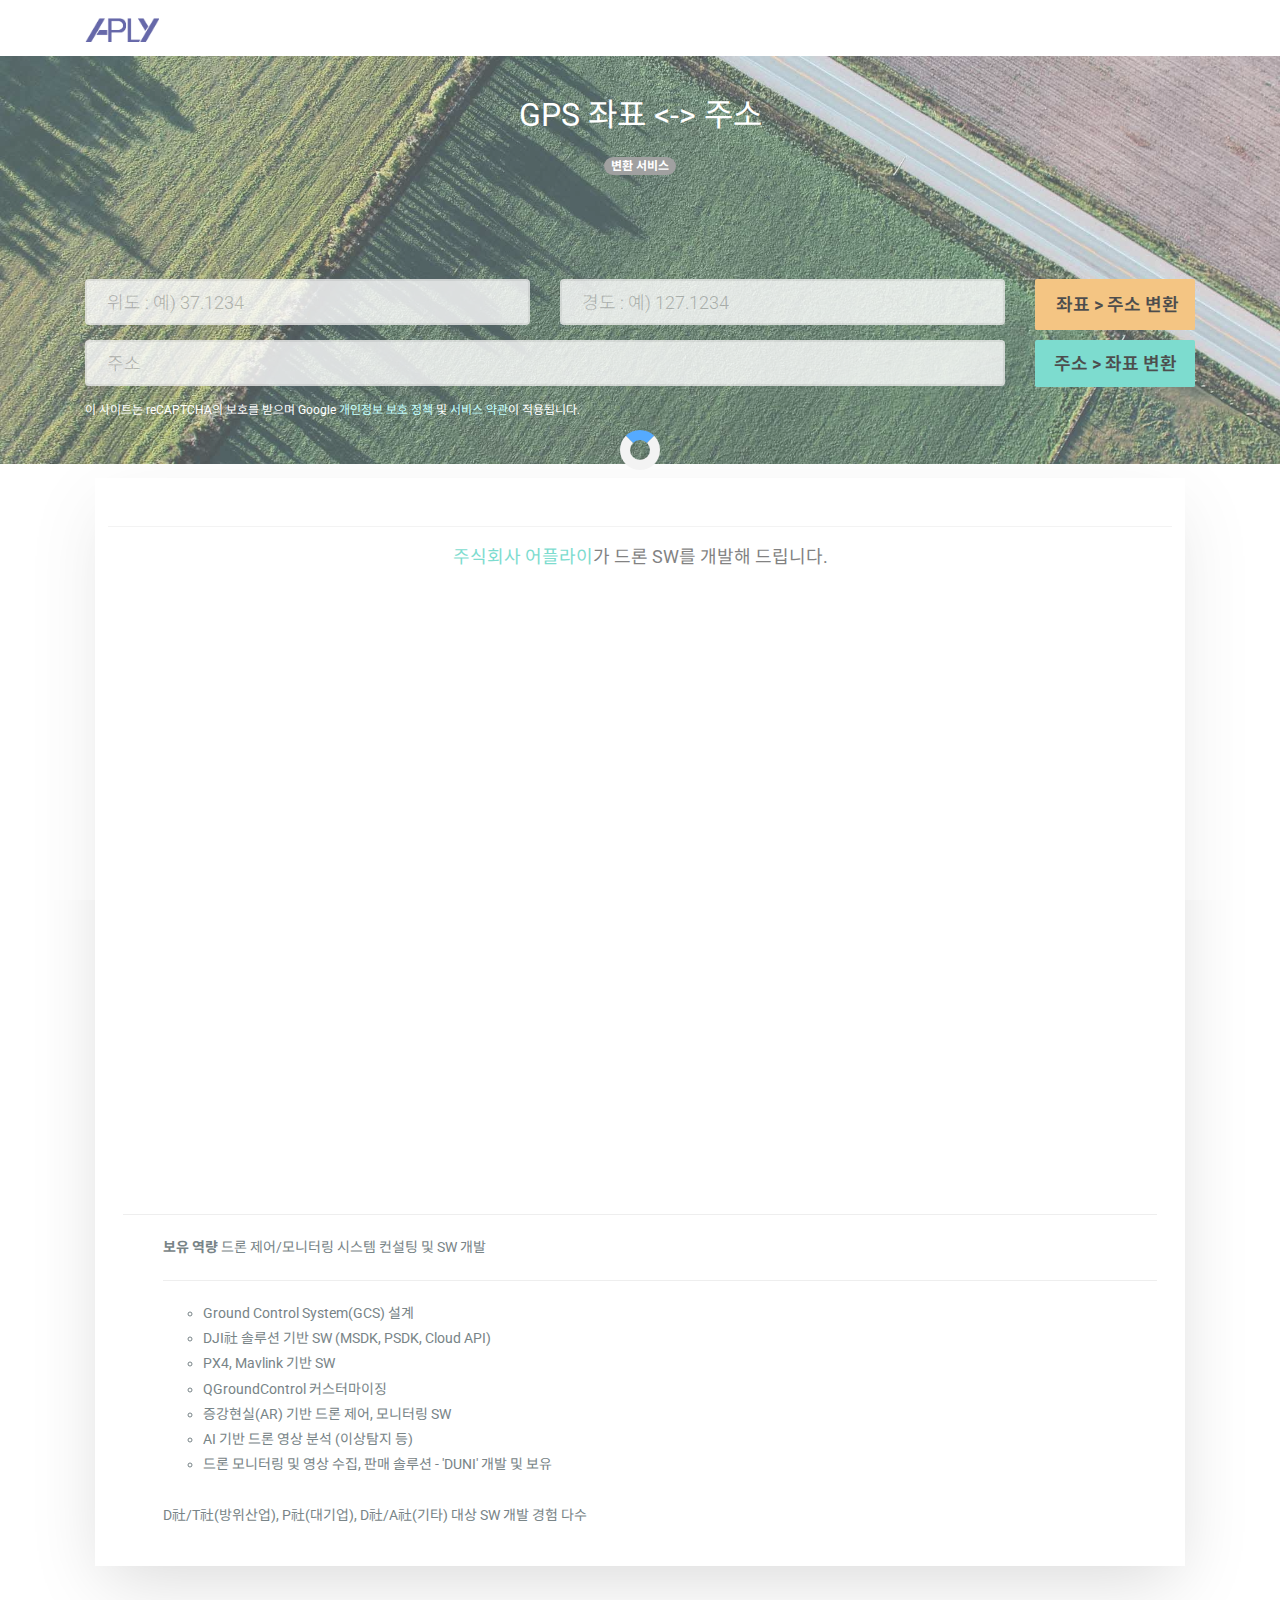
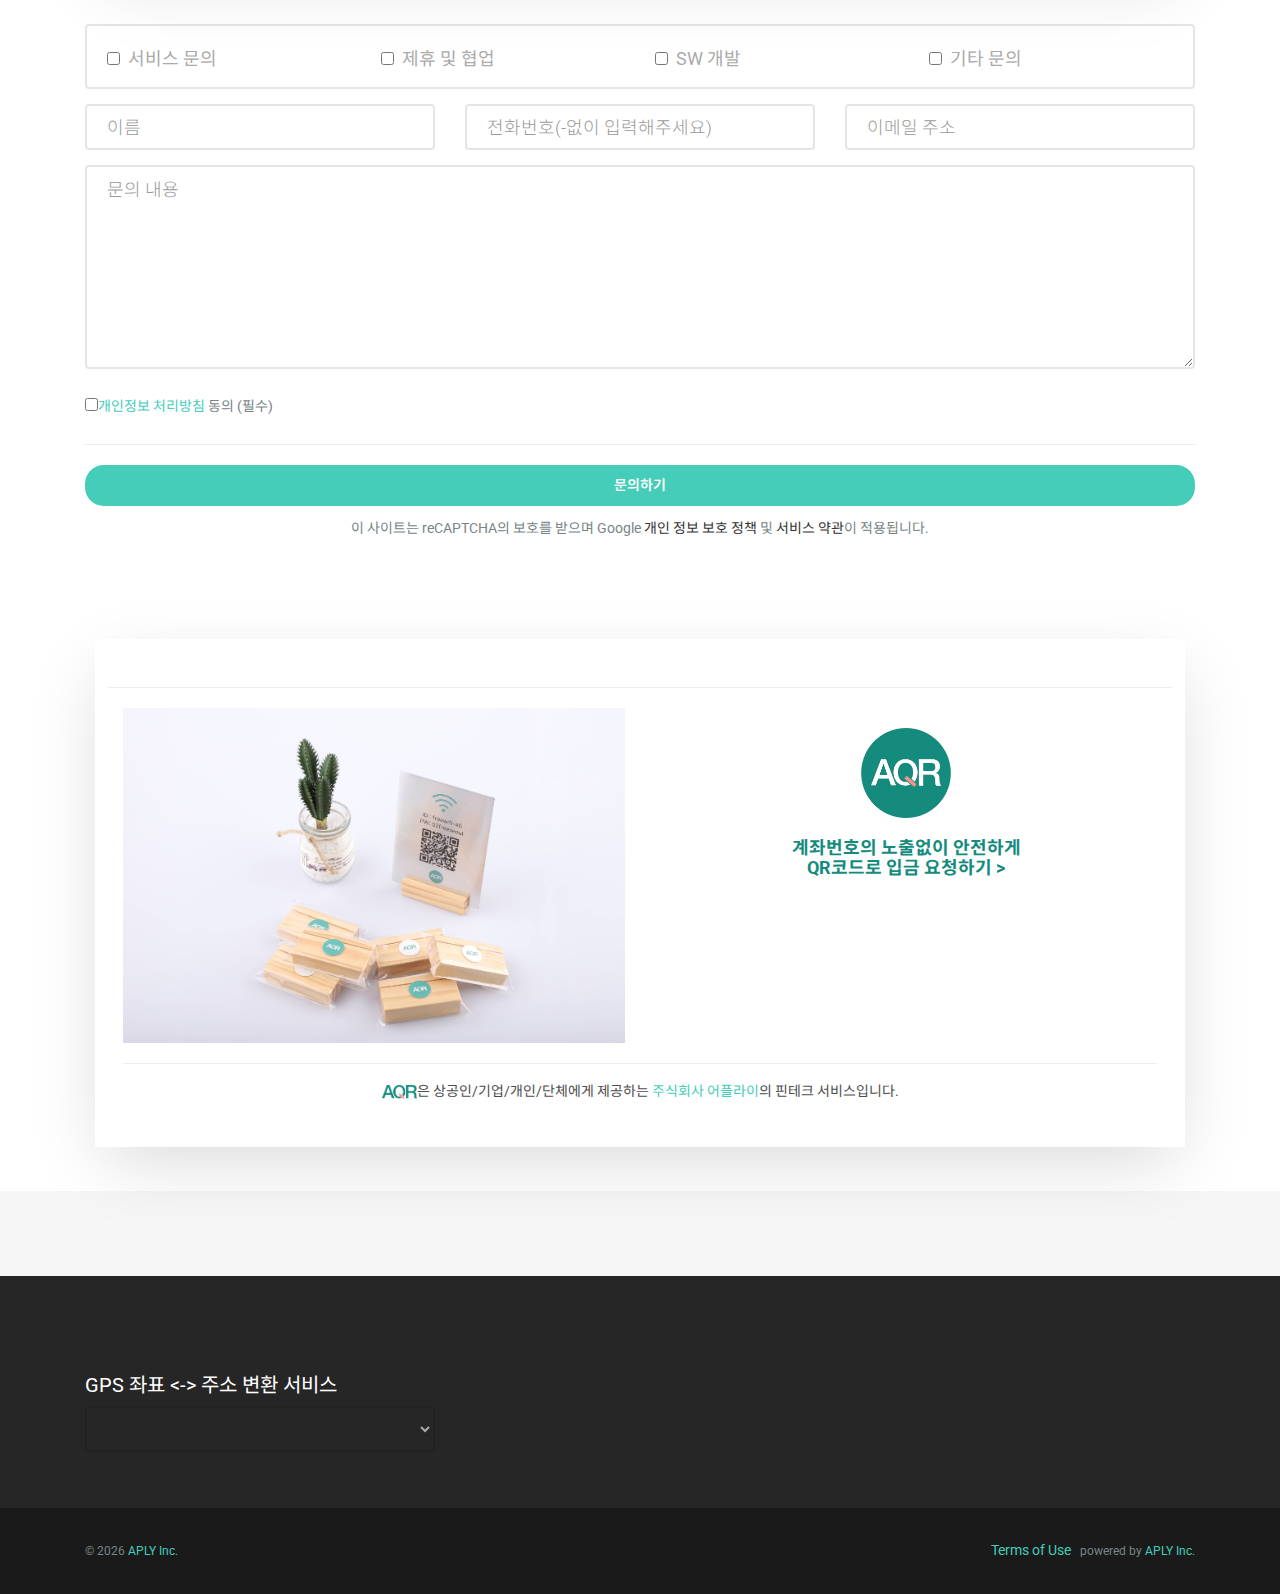
==== commit e6b9de35: "aapi 적용" ====
--- a/index.html
+++ b/index.html
@@ -48,14 +48,10 @@
 	<!-- Theme style  -->
 	<link rel="stylesheet" href="./css/style.css">
 	
-	<script src='https://www.google.com/recaptcha/api.js?render=6LfPn_UUAAAAAN-EHnm2kRY9dUT8aTvIcfrvxGy7'></script>
-	<style>
-		.grecaptcha-badge {visibility: hidden;}
-	</style>
-	
+	<script src="https://challenges.cloudflare.com/turnstile/v0/api.js?render=explicit"></script>
 	</head>	
 	<body>
-
+	<div id="turnstileWidget"></div>
 	<div id="fb-root"></div>
 	<script>(function(d, s, id) {
 	  var js, fjs = d.getElementsByTagName(s)[0];
@@ -334,37 +330,49 @@
 			</div>
 		</div>
 
-		<!-- Logout Modal-->
-		<div class="modal fade" id="askModal" tabindex="-1" role="dialog" aria-labelledby="askModalLabel"
-			aria-hidden="true">
+		<div class="modal fade" id="AAPI_askModal" tabindex="-1" role="dialog" aria-labelledby="askModalLabel" aria-hidden="true">
 			<div class="modal-dialog" role="document">
-				<div class="modal-content">
-					<div class="modal-header">
-						<h5 class="modal-title" id="askModalLabel">APLY</h5>
-					</div>
-					<div class="modal-body">
-						<span id="askModalContent"></span>
-					</div>
-					<div class="modal-footer">
-						<button class="btn btn-primary" type="button" data-dismiss="modal" id="askModalOKButton">확인</button>
-					</div>
-				</div>
-			</div>
-		</div>
-
-		<!-- Modal 3 -->
-		<div class="modal fade" id="modal-3" tabindex="-1" role="dialog" aria-labelledby="exampleModalLabel" aria-hidden="true">
+			  <div class="modal-content">
+				<div class="modal-header justify-content-end">
+				  <button type="button" class="close bg-light" data-dismiss="modal" aria-label="Close">
+					<span aria-hidden="true" class="icon-x"></span>
+				  </button>
+				</div>          
+				<div class="modal-body border-top text-center">            
+				  <span id="AAPI_askModalContent"></span>
+				</div>       
+				<div class="modal-footer border-top">
+				  <div class="container">
+					<div class="row justify-content-center">
+					  <div class="col-5">
+						<button class="btn btn-primary btn-block" type="button" data-dismiss="modal" id="AAPI_askModalOKButton">확인</button>
+					  </div>
+					</div>
+				  </div>  
+				</div>
+			  </div>
+			</div>
+		  </div>
+
+		<div class="modal fade" id="contactPrivacyDialog" tabindex="-1" role="dialog" aria-labelledby="exampleModalLabel" aria-hidden="true">
 			<div class="modal-dialog modal-lg" role="document">
-				<div class="modal-content">
-					<div class="modal-header">
-						<h5 class="modal-title" id="modal_title_content">(주)어플라이 개인정보 처리방침</h5>
-						<button class="close" type="button" data-dismiss="modal" aria-label="Close"><span aria-hidden="true">×</span></button>
-					</div>
-					<div class="modal-body" id="modal_body_content"></div>
-					<div class="modal-footer">
-						<button class="btn btn-secondary btn-sm btn-circle" type="button" data-dismiss="modal">닫기</button>
-					</div>
-				</div>
+			  <div class="modal-content">
+				<div class="modal-header justify-content-end">
+				  <button type="button" class="close bg-light" data-dismiss="modal" aria-label="Close">
+					<span aria-hidden="true" class="icon-x"></span>
+				  </button>
+				</div>
+				<div class="modal-body border-top" id="contact_privacy_body_content"></div>
+				<div class="modal-footer border-top">
+				  <div class="container">
+					<div class="row justify-content-center">
+					  <div class="col-5">
+						<button class="btn btn-dark btn-block" type="button" data-dismiss="modal">확인</button>
+					  </div>
+					</div>
+				  </div>  
+				</div>
+			  </div>
 			</div>
 		</div>
 	</div>
@@ -376,7 +384,7 @@
 	<!-- Bootstrap -->
 	<script src="./js/bootstrap.min.js"></script>	
 	<script src="./js/ol.js"></script>
-  	<script src="./js/gps.js?v=20230917_01"></script>
-	<script src="https://home.aply.biz/assets/js/aplyServices.js?v=20230917_01"></script>
+	<script src="https://home.aply.biz/assets/js/aplyServices.js?v=20250131_01"></script>
+  	<script src="./js/gps.js?v=20250131_01"></script>	
 	</body>
 </html>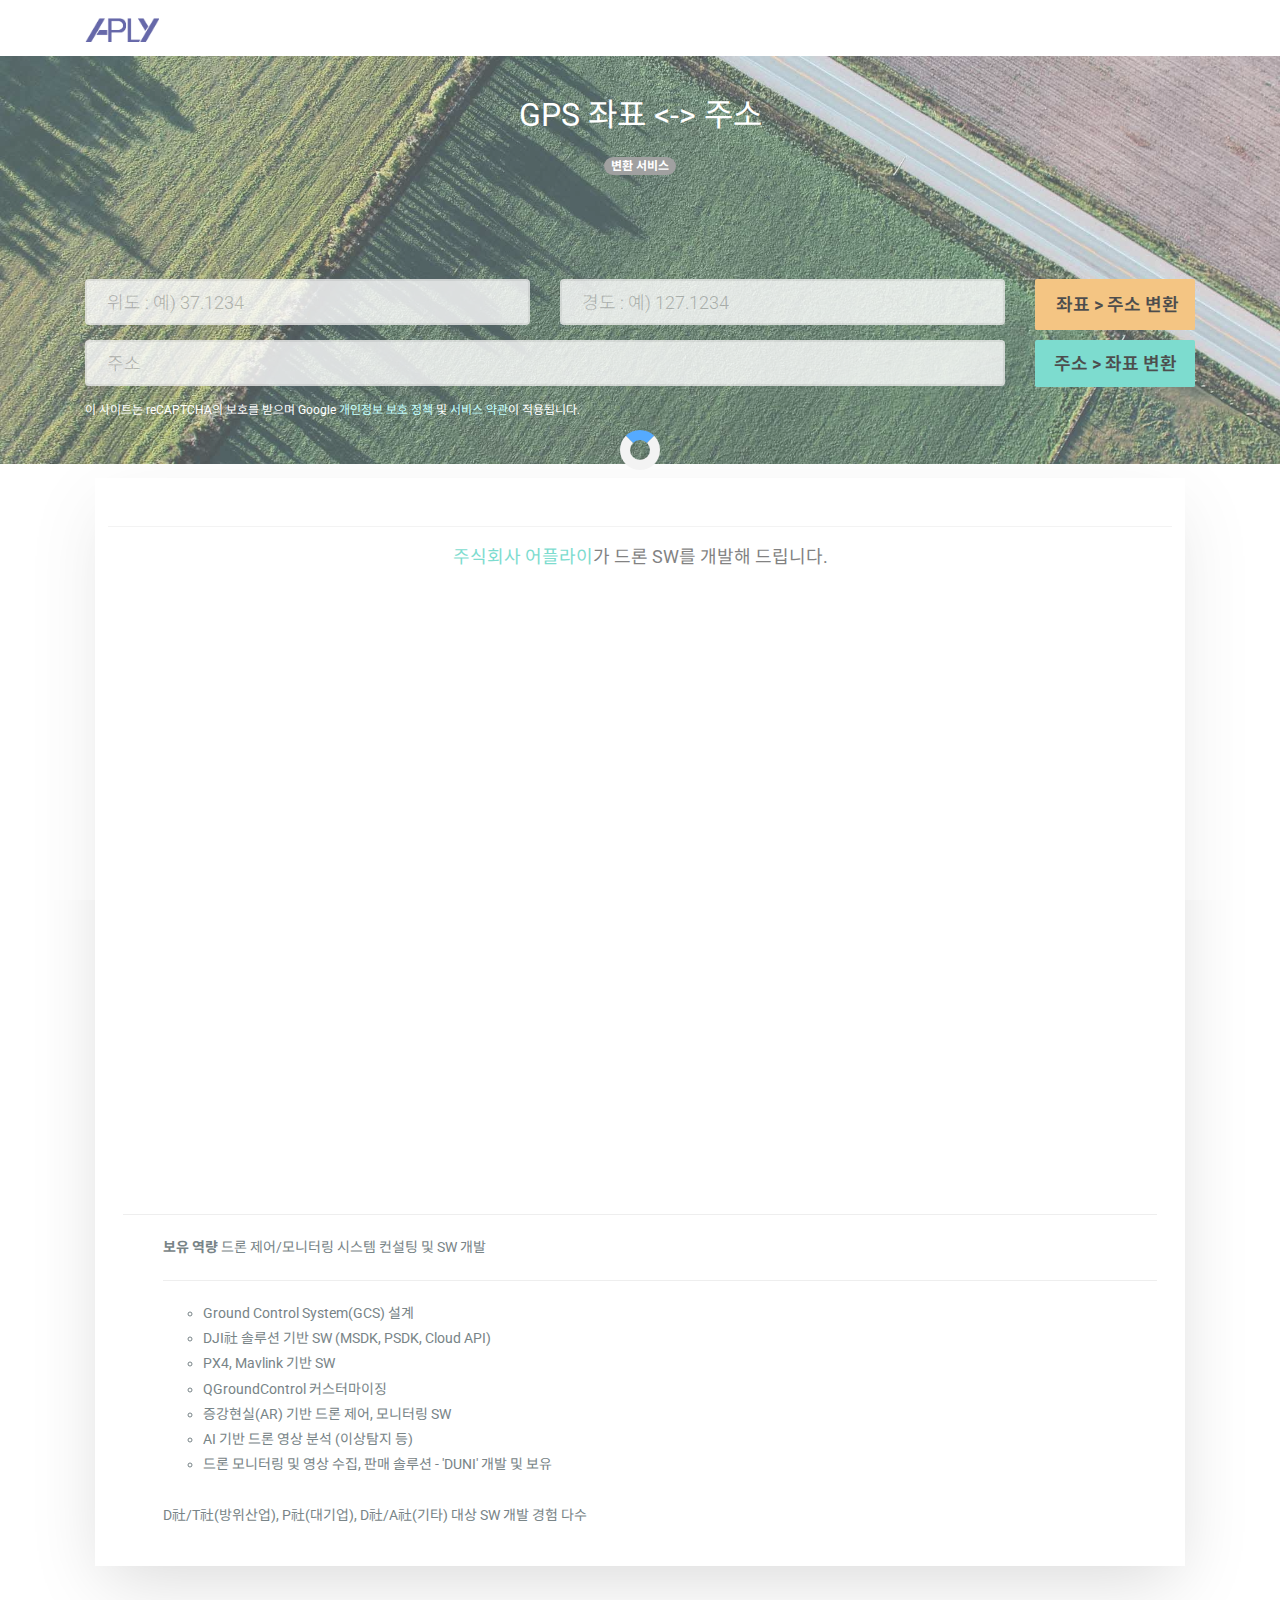
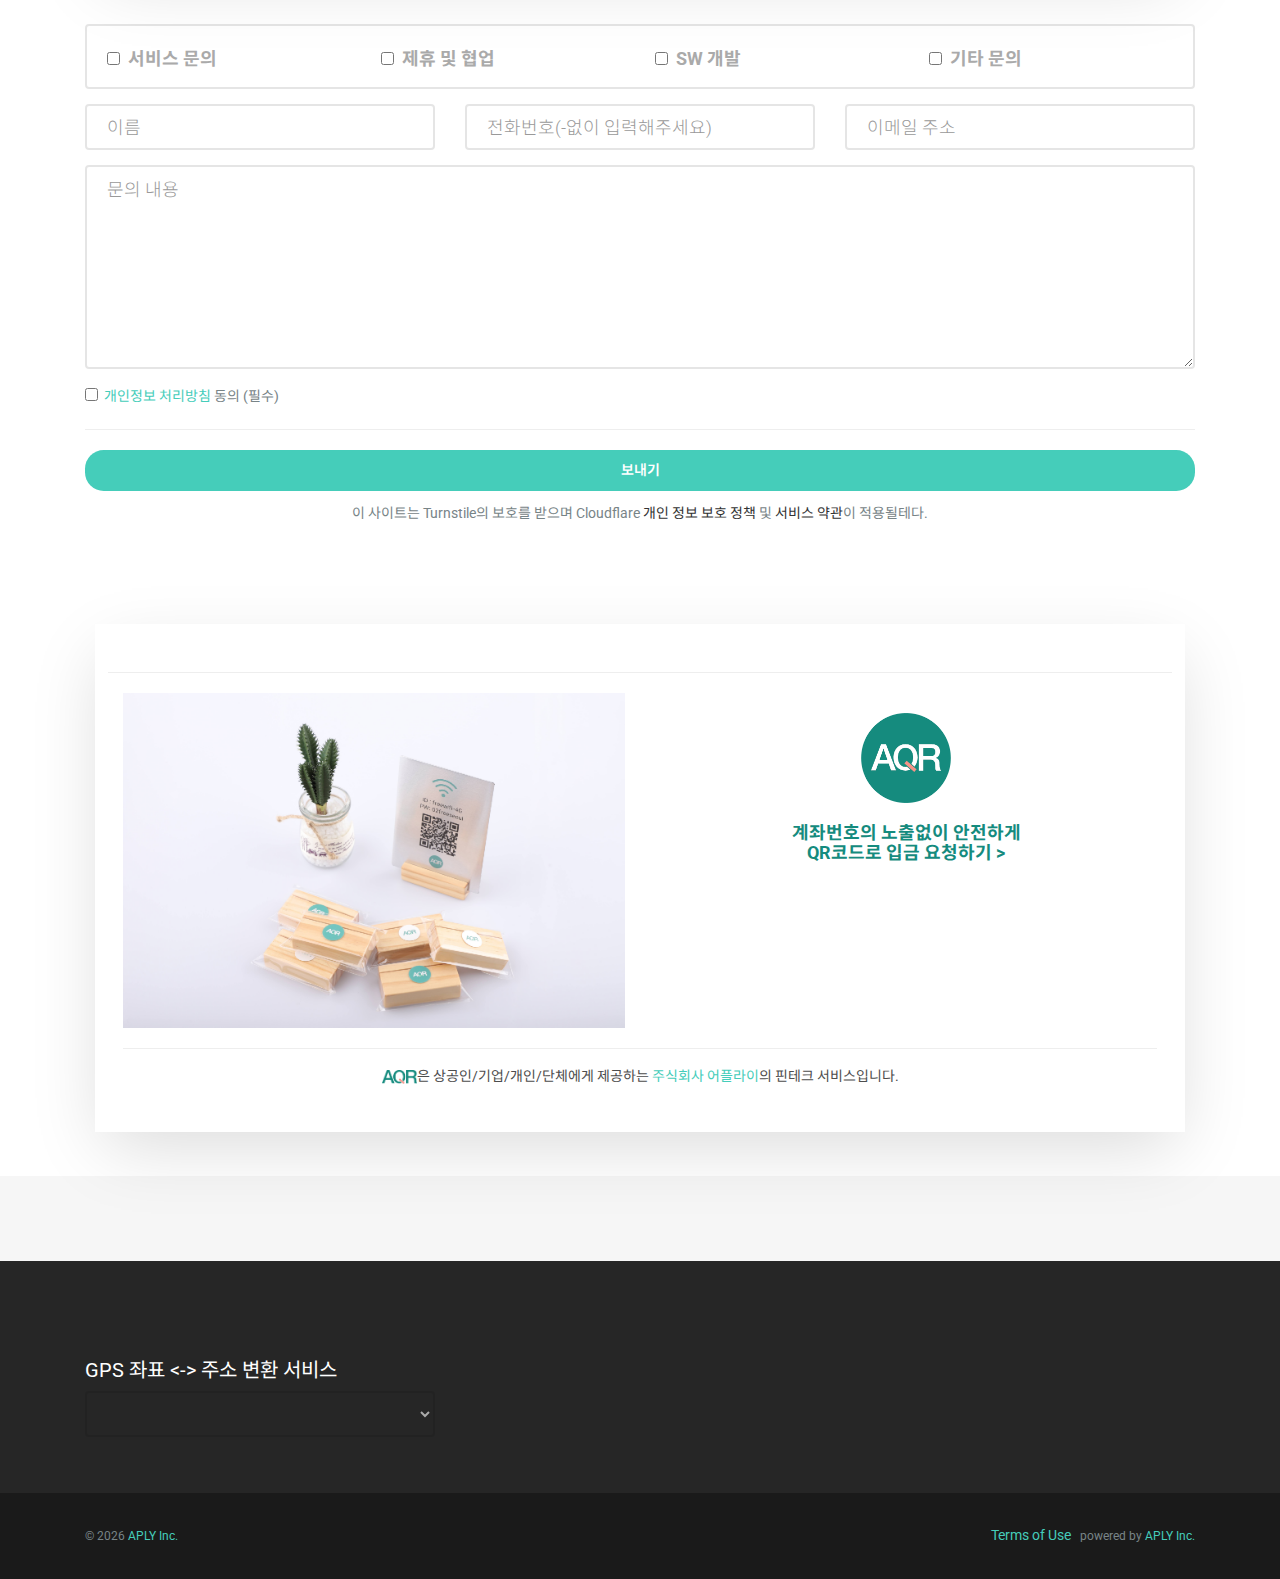
==== commit c4b6f8f3: "aapi 적용 2" ====
--- a/index.html
+++ b/index.html
@@ -170,27 +170,27 @@
 
 		<div class="gtco-services gtco-section">
             <div class="gtco-container">
-                <form role="form" method="post" id="email_up">
+                
                     <div class="row">
                         <div class="col-lg-12">
                             <div class="form-group">
 								<div class="form-control" style="height:auto; padding-bottom:.05rem;">
 								<div class="row">                                
 								  <div class="col-12 col-md-3 p-b-10">
-									  <input type="checkbox" id="min_type_1" name="min_type_1" value="기타">
-									  <label class="lab_check" for="min_type_1"><span class="checkbox"></span> &nbsp;서비스 문의</label>
+									  <input type="checkbox" id="form_contact_min_type_1" name="form_contact_min_type_1" value="서비스 문의">
+									  <label class="lab_check" for="form_contact_min_type_1"><span class="checkbox"></span> &nbsp;서비스 문의</label>
 								  </div>								  
 								  <div class="col-12 col-md-3 p-b-10">
-									<input type="checkbox" id="min_type_2" name="min_type_2" value="제휴">
-									<label class="lab_check" for="min_type_2"><span class="checkbox"></span> &nbsp;제휴 및 협업</label>
+									<input type="checkbox" id="form_contact_min_type_2" name="form_contact_min_type_2" value="제휴 및 협업">
+									<label class="lab_check" for="form_contact_min_type_2"><span class="checkbox"></span> &nbsp;제휴 및 협업</label>
 								  </div>
 								  <div class="col-12 col-md-3 p-b-10">
-									<input type="checkbox" id="min_type_3" name="min_type_3" value="SW개발"> 
-									<label class="lab_check" for="min_type_3"><span class="checkbox"></span> &nbsp;SW 개발</label>
+									<input type="checkbox" id="form_contact_min_type_3" name="form_contact_min_type_3" value="SW 개발"> 
+									<label class="lab_check" for="form_contact_min_type_3"><span class="checkbox"></span> &nbsp;SW 개발</label>
 								  </div>
 								  <div class="col-12 col-md-3 p-b-10">
-									<input type="checkbox" id="min_type_4" name="min_type_4" value="기타문의"> 
-									<label class="lab_check" for="min_type_4"><span class="checkbox"></span> &nbsp;기타 문의</label>
+									<input type="checkbox" id="form_contact_min_type_4" name="form_contact_min_type_4" value="기타 문의"> 
+									<label class="lab_check" for="form_contact_min_type_4"><span class="checkbox"></span> &nbsp;기타 문의</label>
 								  </div>
 								</div>
 								<p class="help-block text-danger"></p>
@@ -199,46 +199,51 @@
                         </div>
                         <div class="col-lg-4">
                             <div class="form-group">
-                                <input class="form-control" type="text" name="form_name" id="form_name" placeholder="이름"
+                                <input class="form-control" type="text" name="form_contact_name" id="form_contact_name" placeholder="이름"
                                     required="">
                                 <p class="help-block text-danger"></p>
                             </div>
                         </div>
                         <div class="col-lg-4">
                             <div class="form-group">
-                                <input class="form-control" type="text" name="form_phone" id="form_phone"
+                                <input class="form-control" type="text" name="form_contact_phone" id="form_contact_phone"
                                     placeholder="전화번호(-없이 입력해주세요)" required="" pattern="\d+">
                                 <p class="help-block text-danger"></p>
                             </div>
                         </div>
                         <div class="col-lg-4">
                             <div class="form-group">
-                                <input class="form-control" type="text" name="form_email" id="form_email"
+                                <input class="form-control" type="text" name="form_contact_email" id="form_contact_email"
                                     placeholder="이메일 주소" required="">
                                 <p class="help-block text-danger"></p>
                             </div>
                         </div>
 						<div class="col-md-12">
 							<div class="form-group">
-								<textarea class="form-control" name="form_content" id="form_content" rows="7" placeholder="문의 내용" required=""></textarea>
+								<textarea class="form-control" name="form_contact_content" id="form_contact_content" rows="7" placeholder="문의 내용" required=""></textarea>
 								<p class="help-block text-danger"></p>
 							</div>
 						</div>
 
                         <div class="col-md-12">
-                            <p><input type="checkbox" name="agree_1" id="agree_1" value="제공"><label class="lab_check"
-                                    for="agree_1"><span class="checkbox"></span> <a
-                                        href="javascript:showPrivacyDialog();">개인정보 처리방침</a> 동의 <span
-                                        class="required">(필수)</span></label></p>
+                            <p><input type="checkbox" name="form_contact_agree_1" id="form_contact_agree_1" value="제공">
+								<label class="lab_check" for="form_contact_agree_1"><span class="checkbox"></span></label>									
+								<a style="cursor:pointer;" id="form_contact_privacy_link">개인정보 처리방침</a> 동의 <span class="required">(필수)</span>
                             <hr class="m-b-30 m-t-30">
                             <div class="text-center">
-                                <input class="btn btn-circle btn-info btn-block" id="email_up_send" type="submit" value="문의하기">
-                                이 사이트는 reCAPTCHA의 보호를 받으며 Google <a href='https://policies.google.com/privacy' style='color:#333;' target='_blank'>개인 정보 보호 정책</a> 및 <a href='https://policies.google.com/terms' style='color:#333;' target='_blank'>서비스 약관</a>이 적용됩니다.</a>
+								<button class="btn btn-circle btn-info btn-block" id="form_contact_send">보내기</button>
+								<div id="form_contact_send_loading" class="loadingio-spinner">
+									<div class="ldio-ec10op87166">
+									<div></div>
+									</div>
+								</div>
+                                이 사이트는 Turnstile의 보호를 받으며 Cloudflare <a href='https://www.cloudflare.com/ko-kr/privacypolicy/'
+									style='color:#333;' target='_blank'>개인 정보 보호 정책</a> 및 <a
+									href='https://www.cloudflare.com/ko-kr/website-terms/' style='color:#333;' target='_blank'>서비스
+									약관</a>이 적용될테다.
                             </div>
-                            <input type="hidden" name="form_token" id="form_token">                            
-                        </div>
-                    </div>
-                </form>
+                        </div>
+                    </div>                
             </div>
         </div>
 
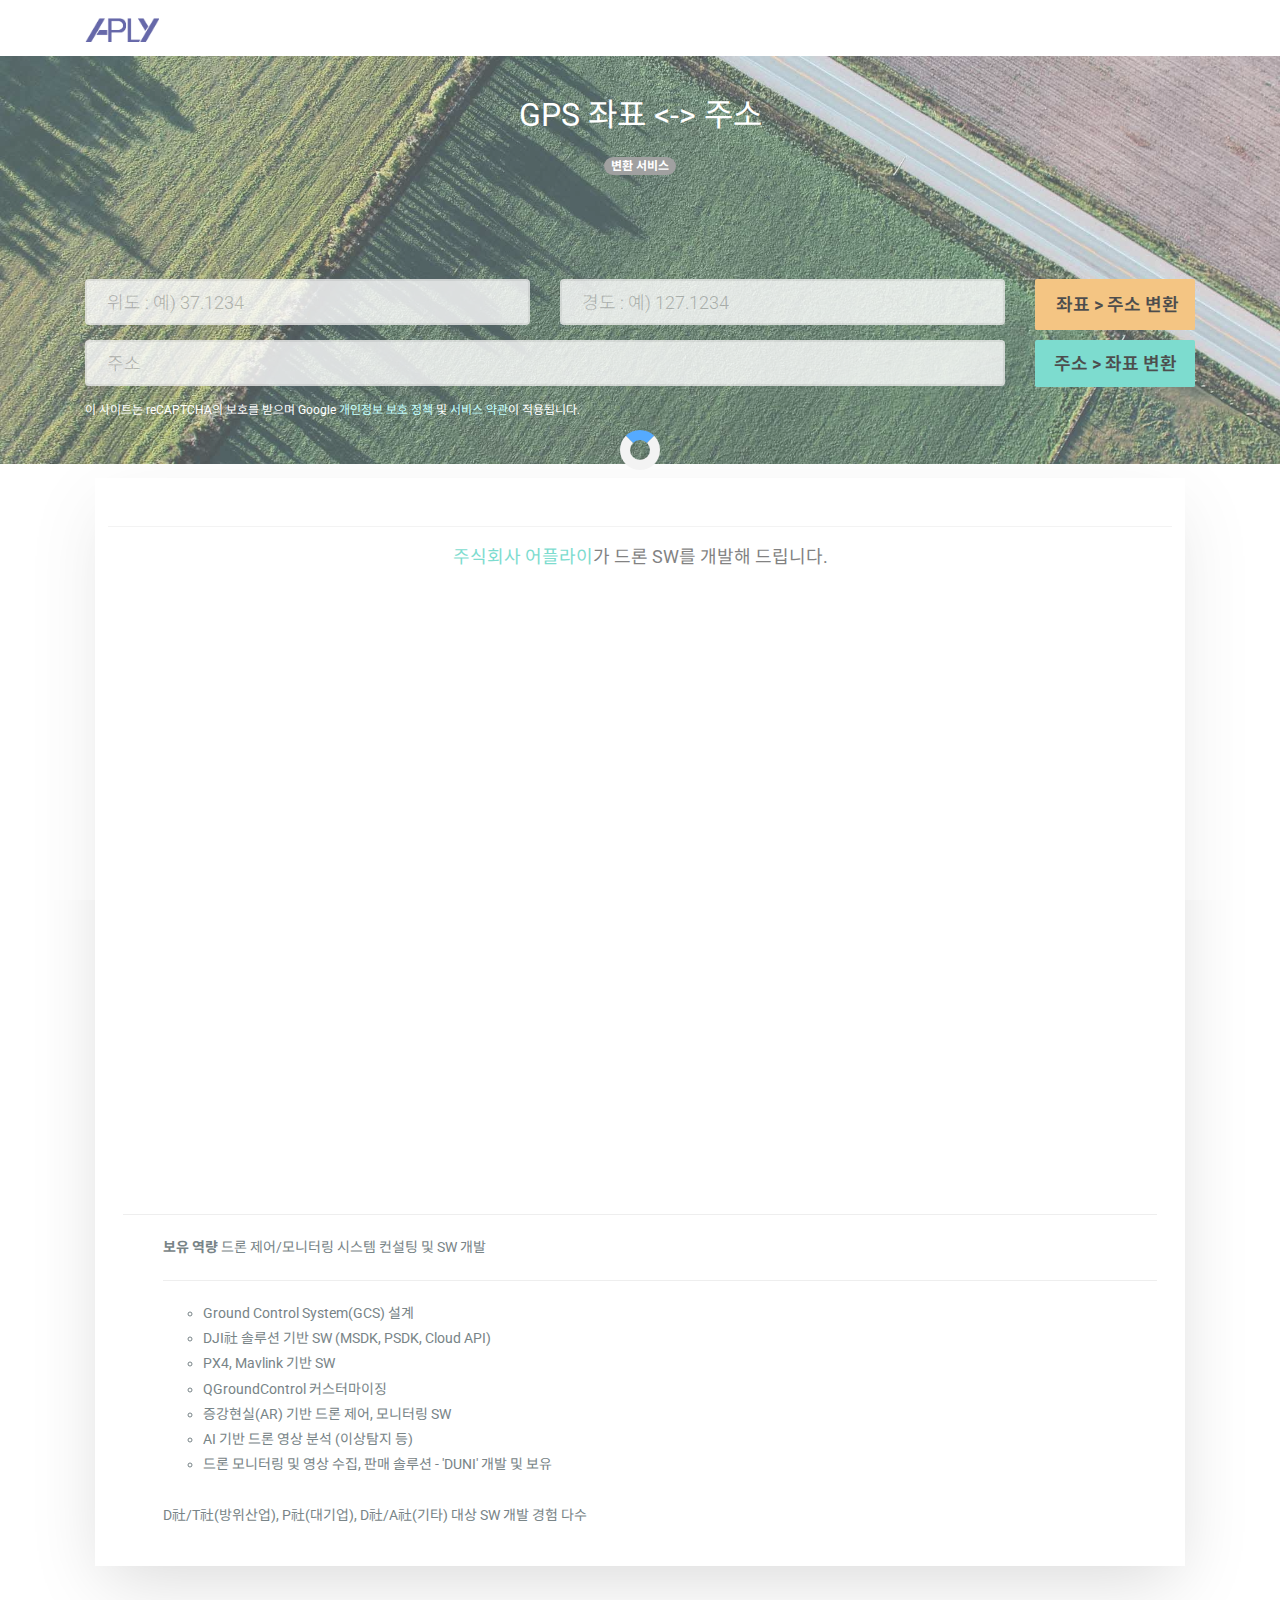
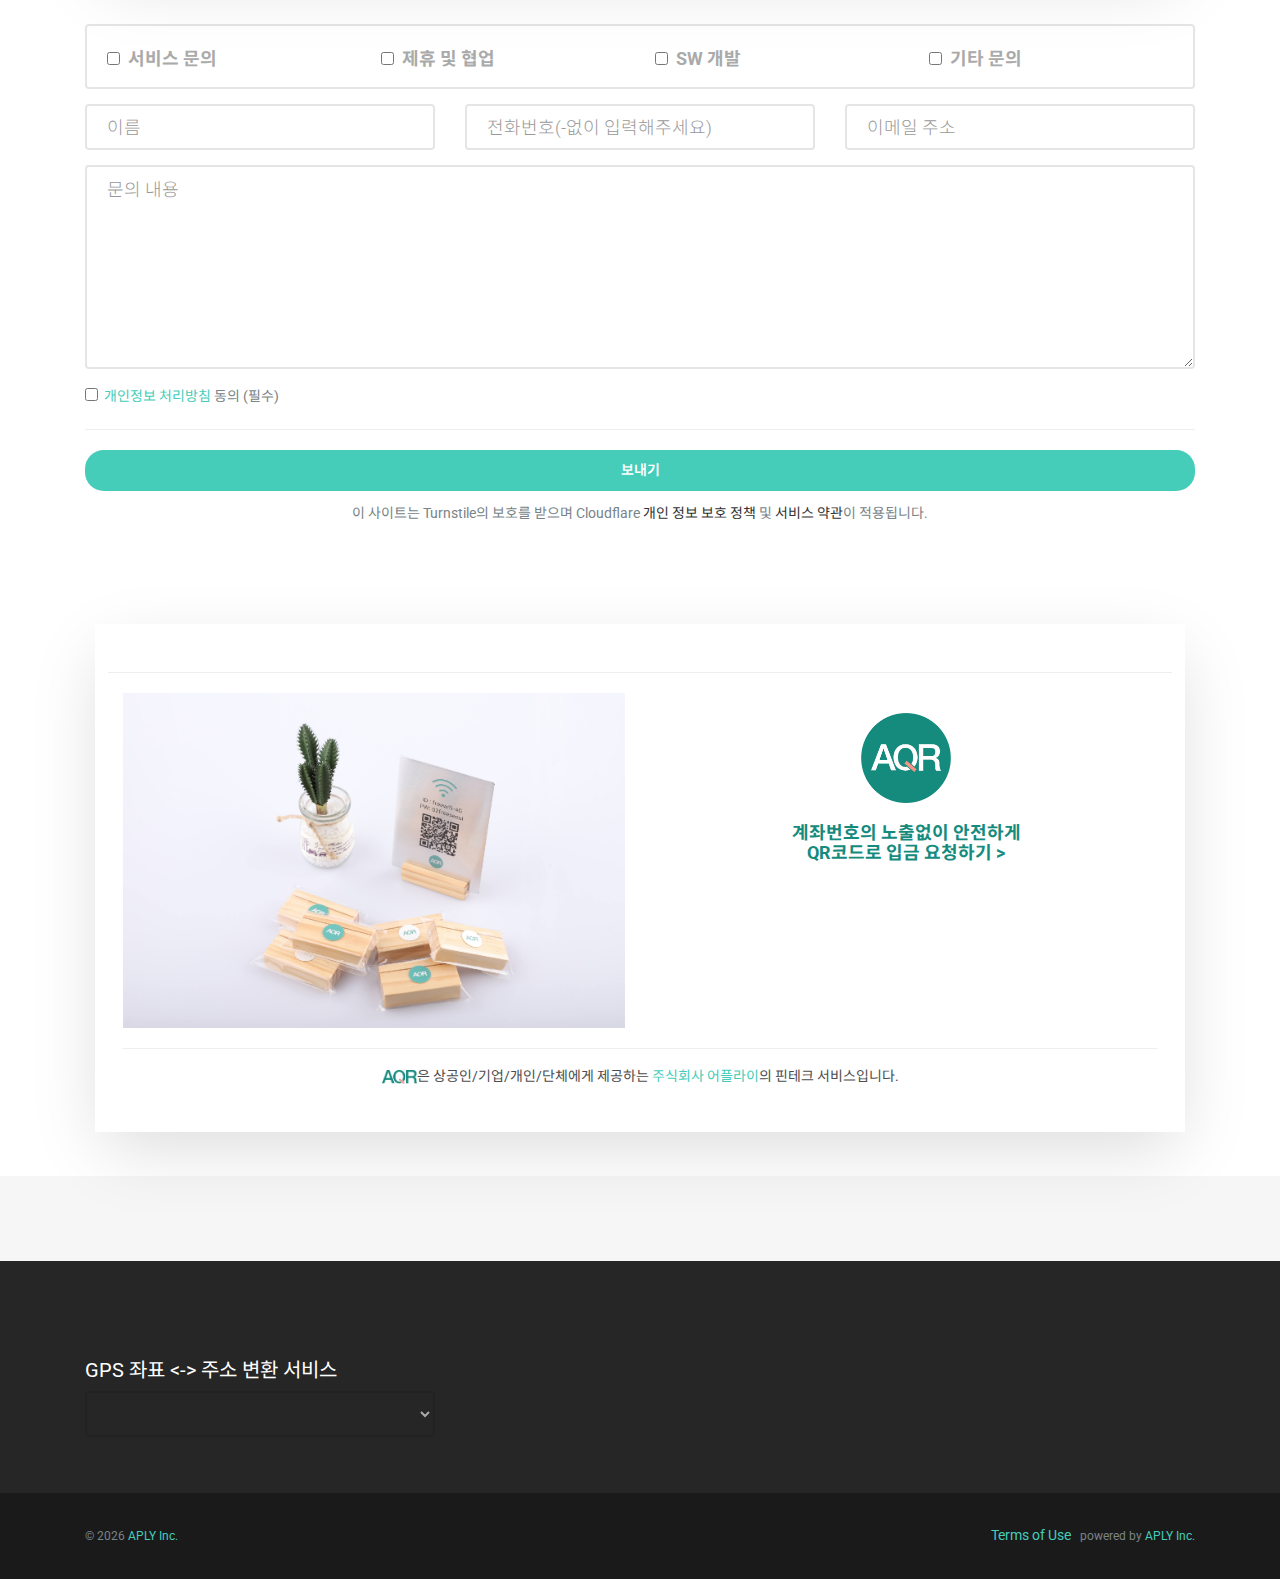
==== commit d644bc31: "모달 버튼 표시 오류 수정2" ====
--- a/index.html
+++ b/index.html
@@ -232,15 +232,13 @@
                             <hr class="m-b-30 m-t-30">
                             <div class="text-center">
 								<button class="btn btn-circle btn-info btn-block" id="form_contact_send">보내기</button>
-								<div id="form_contact_send_loading" class="loadingio-spinner">
-									<div class="ldio-ec10op87166">
-									<div></div>
-									</div>
+								<div class="spinner-border text-info" role="status" id="form_contact_send_loading" style="display:none;margin-top:15px;">
+									<span class="sr-only">Loading...</span>
 								</div>
                                 이 사이트는 Turnstile의 보호를 받으며 Cloudflare <a href='https://www.cloudflare.com/ko-kr/privacypolicy/'
 									style='color:#333;' target='_blank'>개인 정보 보호 정책</a> 및 <a
 									href='https://www.cloudflare.com/ko-kr/website-terms/' style='color:#333;' target='_blank'>서비스
-									약관</a>이 적용될테다.
+									약관</a>이 적용됩니다.
                             </div>
                         </div>
                     </div>                
@@ -343,39 +341,27 @@
 					<span aria-hidden="true" class="icon-x"></span>
 				  </button>
 				</div>          
-				<div class="modal-body border-top text-center">            
+				<div class="modal-body">            
 				  <span id="AAPI_askModalContent"></span>
 				</div>       
-				<div class="modal-footer border-top">
-				  <div class="container">
-					<div class="row justify-content-center">
-					  <div class="col-5">
-						<button class="btn btn-primary btn-block" type="button" data-dismiss="modal" id="AAPI_askModalOKButton">확인</button>
-					  </div>
-					</div>
-				  </div>  
+				<div class="modal-footer">				  
+					<button class="btn btn-primary" type="button" data-dismiss="modal" id="AAPI_askModalOKButton">확인</button>				
 				</div>
 			  </div>
 			</div>
-		  </div>
+		</div>
 
 		<div class="modal fade" id="contactPrivacyDialog" tabindex="-1" role="dialog" aria-labelledby="exampleModalLabel" aria-hidden="true">
 			<div class="modal-dialog modal-lg" role="document">
 			  <div class="modal-content">
-				<div class="modal-header justify-content-end">
+				<div class="modal-header">
 				  <button type="button" class="close bg-light" data-dismiss="modal" aria-label="Close">
 					<span aria-hidden="true" class="icon-x"></span>
 				  </button>
 				</div>
-				<div class="modal-body border-top" id="contact_privacy_body_content"></div>
-				<div class="modal-footer border-top">
-				  <div class="container">
-					<div class="row justify-content-center">
-					  <div class="col-5">
-						<button class="btn btn-dark btn-block" type="button" data-dismiss="modal">확인</button>
-					  </div>
-					</div>
-				  </div>  
+				<div class="modal-body" id="contact_privacy_body_content"></div>
+				<div class="modal-footer">				  
+					<button class="btn btn-dark" type="button" data-dismiss="modal">확인</button>				
 				</div>
 			  </div>
 			</div>
